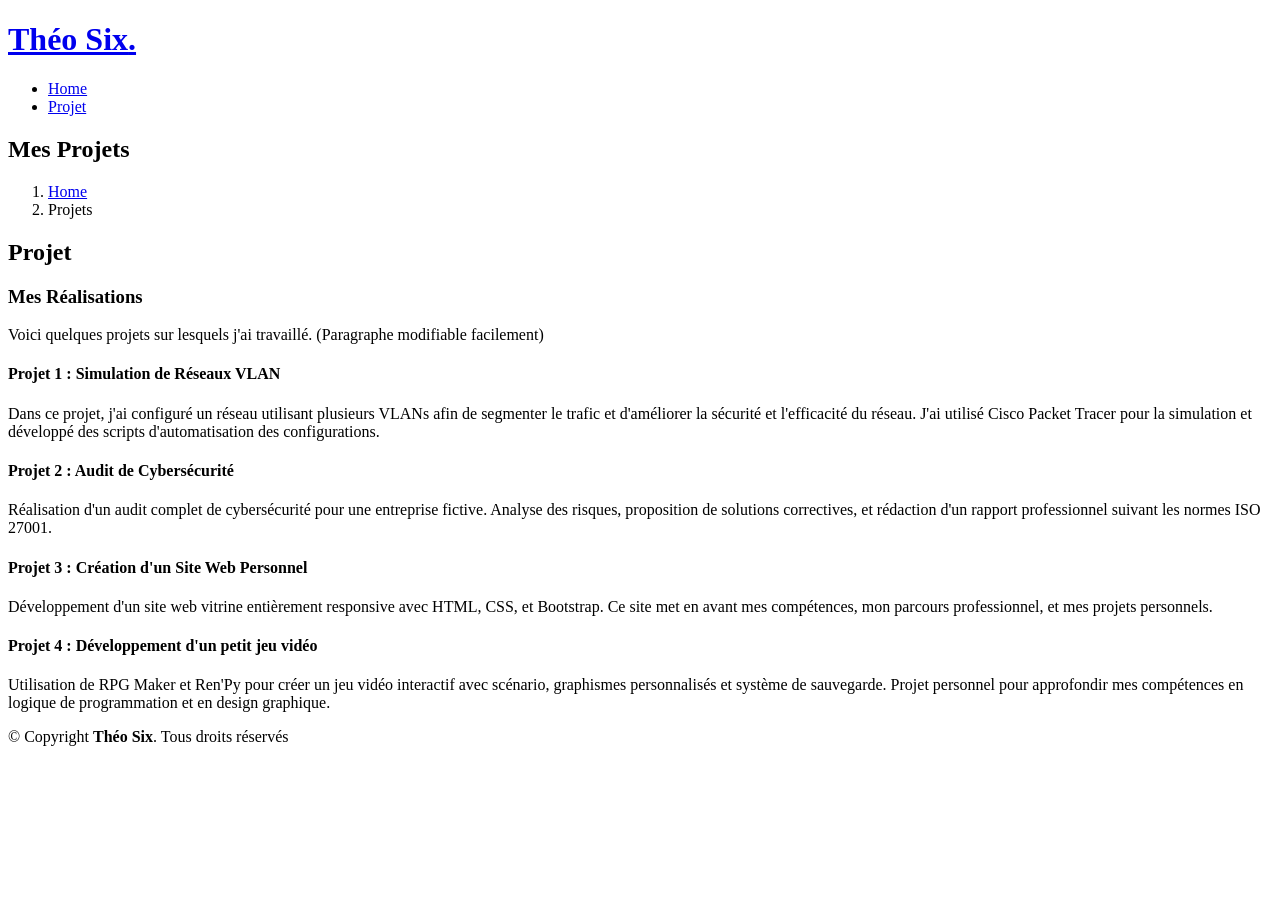
==== Projets.html @ 19d5edf6 "Add files via upload" ====
<!DOCTYPE html>
<html lang="fr">

<head>
  <meta charset="utf-8">
  <meta content="width=device-width, initial-scale=1.0" name="viewport">

  <title>Mes Projets - Théo Six</title>
  <meta content="Liste de mes projets réalisés" name="description">
  <meta content="projets, Théo Six, portfolio" name="keywords">

  <!-- Favicons -->
  <link href="assets/img/favicon.png" rel="icon">
  <link href="assets/img/apple-touch-icon.png" rel="apple-touch-icon">

  <!-- Google Fonts -->
  <link href="https://fonts.googleapis.com/css?family=Open+Sans|Roboto|Poppins" rel="stylesheet">

  <!-- Vendor CSS Files -->
  <link href="assets/vendor/aos/aos.css" rel="stylesheet">
  <link href="assets/vendor/bootstrap/css/bootstrap.min.css" rel="stylesheet">
  <link href="assets/vendor/bootstrap-icons/bootstrap-icons.css" rel="stylesheet">
  <link href="assets/vendor/boxicons/css/boxicons.min.css" rel="stylesheet">
  <link href="assets/vendor/glightbox/css/glightbox.min.css" rel="stylesheet">
  <link href="assets/vendor/swiper/swiper-bundle.min.css" rel="stylesheet">

  <!-- Main CSS File -->
  <link href="assets/css/style.css" rel="stylesheet">
</head>

<body>

<!-- ======= Header ======= -->
<header id="header" class="d-flex align-items-center">
  <div class="container d-flex align-items-center justify-content-between">
    <h1 class="logo"><a href="index.html">Théo Six<span>.</span></a></h1>
    <nav id="navbar" class="navbar">
      <ul>
        <li><a href="index.html">Home</a></li>
        <li><a href="Projet.html" class="active">Projet</a></li>
      </ul>
      <i class="bi bi-list mobile-nav-toggle"></i>
    </nav>
  </div>
</header>

<main id="main">

  <!-- ======= Breadcrumbs ======= -->
  <section class="breadcrumbs">
    <div class="container">
      <div class="d-flex justify-content-between align-items-center">
        <h2>Mes Projets</h2>
        <ol>
          <li><a href="index.html">Home</a></li>
          <li>Projets</li>
        </ol>
      </div>
    </div>
  </section>

  <!-- ======= Project Section ======= -->
  <section id="projects" class="section-bg">
    <div class="container" data-aos="fade-up">
      
      <div class="section-title">
        <h2>Projet</h2>
        <h3>Mes <span>Réalisations</span></h3>
        <p>Voici quelques projets sur lesquels j'ai travaillé. (Paragraphe modifiable facilement)</p>
      </div>

      <div class="row">

        <div class="col-lg-12">
          <h4>Projet 1 : Simulation de Réseaux VLAN</h4>
          <p>
            Dans ce projet, j'ai configuré un réseau utilisant plusieurs VLANs afin de segmenter le trafic et d'améliorer la sécurité et l'efficacité du réseau. J'ai utilisé Cisco Packet Tracer pour la simulation et développé des scripts d'automatisation des configurations.
          </p>
        </div>

        <div class="col-lg-12 mt-4">
          <h4>Projet 2 : Audit de Cybersécurité</h4>
          <p>
            Réalisation d'un audit complet de cybersécurité pour une entreprise fictive. Analyse des risques, proposition de solutions correctives, et rédaction d'un rapport professionnel suivant les normes ISO 27001.
          </p>
        </div>

        <div class="col-lg-12 mt-4">
          <h4>Projet 3 : Création d'un Site Web Personnel</h4>
          <p>
            Développement d'un site web vitrine entièrement responsive avec HTML, CSS, et Bootstrap. Ce site met en avant mes compétences, mon parcours professionnel, et mes projets personnels.
          </p>
        </div>

        <div class="col-lg-12 mt-4">
          <h4>Projet 4 : Développement d'un petit jeu vidéo</h4>
          <p>
            Utilisation de RPG Maker et Ren'Py pour créer un jeu vidéo interactif avec scénario, graphismes personnalisés et système de sauvegarde. Projet personnel pour approfondir mes compétences en logique de programmation et en design graphique.
          </p>
        </div>

      </div>

    </div>
  </section>

</main>

<!-- ======= Footer ======= -->
<footer id="footer">
  <div class="container py-4">
    <div class="copyright">
      &copy; Copyright <strong><span>Théo Six</span></strong>. Tous droits réservés
    </div>
  </div>
</footer>

<a href="#" class="back-to-top d-flex align-items-center justify-content-center">
  <i class="bi bi-arrow-up-short"></i>
</a>

<!-- Vendor JS Files -->
<script src="assets/vendor/aos/aos.js"></script>
<script src="assets/vendor/bootstrap/js/bootstrap.bundle.min.js"></script>
<script src="assets/vendor/glightbox/js/glightbox.min.js"></script>
<script src="assets/vendor/isotope-layout/isotope.pkgd.min.js"></script>
<script src="assets/vendor/swiper/swiper-bundle.min.js"></script>
<script src="assets/vendor/waypoints/noframework.waypoints.js"></script>

<!-- Main JS File -->
<script src="assets/js/main.js"></script>

</body>

</html>
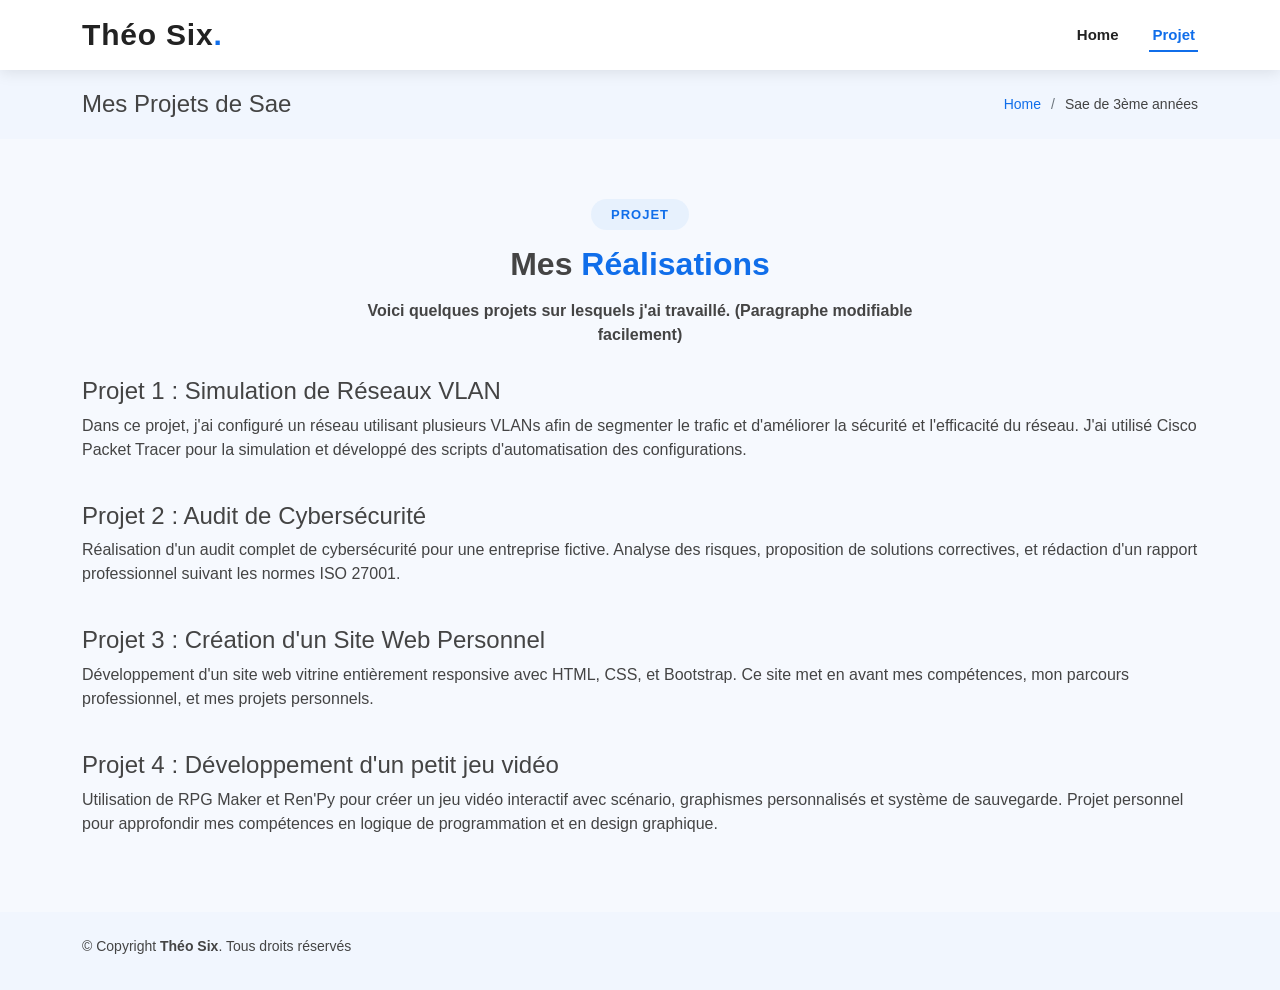
==== commit 81f2f6d9: "Update Projets.html" ====
--- a/Projets.html
+++ b/Projets.html
@@ -50,10 +50,10 @@
   <section class="breadcrumbs">
     <div class="container">
       <div class="d-flex justify-content-between align-items-center">
-        <h2>Mes Projets</h2>
+        <h2>Mes Projets de Sae</h2>
         <ol>
           <li><a href="index.html">Home</a></li>
-          <li>Projets</li>
+          <li>Sae de 3ème années</li>
         </ol>
       </div>
     </div>
--- a/assets/css/style.css
+++ b/assets/css/style.css
@@ -0,0 +1,1862 @@
+/**
+* Template Name: BizLand - v3.9.1
+* Template URL: https://bootstrapmade.com/bizland-bootstrap-business-template/
+* Author: BootstrapMade.com
+* License: https://bootstrapmade.com/license/
+*/
+
+/*--------------------------------------------------------------
+# General
+--------------------------------------------------------------*/
+body {
+  font-family: "Open Sans", sans-serif;
+  color: #444444;
+}
+
+a {
+  color: #106eea;
+  text-decoration: none;
+}
+
+a:hover {
+  color: #3b8af2;
+  text-decoration: none;
+}
+
+h1,
+h2,
+h3,
+h4,
+h5,
+h6 {
+  font-family: "Roboto", sans-serif;
+}
+
+/*--------------------------------------------------------------
+# Preloader
+--------------------------------------------------------------*/
+#preloader {
+  position: fixed;
+  top: 0;
+  left: 0;
+  right: 0;
+  bottom: 0;
+  z-index: 9999;
+  overflow: hidden;
+  background: #fff;
+}
+
+#preloader:before {
+  content: "";
+  position: fixed;
+  top: calc(50% - 30px);
+  left: calc(50% - 30px);
+  border: 6px solid #106eea;
+  border-top-color: #e2eefd;
+  border-radius: 50%;
+  width: 60px;
+  height: 60px;
+  -webkit-animation: animate-preloader 1s linear infinite;
+  animation: animate-preloader 1s linear infinite;
+}
+
+@-webkit-keyframes animate-preloader {
+  0% {
+    transform: rotate(0deg);
+  }
+
+  100% {
+    transform: rotate(360deg);
+  }
+}
+
+@keyframes animate-preloader {
+  0% {
+    transform: rotate(0deg);
+  }
+
+  100% {
+    transform: rotate(360deg);
+  }
+}
+
+/*--------------------------------------------------------------
+# Back to top button
+--------------------------------------------------------------*/
+.back-to-top {
+  position: fixed;
+  visibility: hidden;
+  opacity: 0;
+  right: 15px;
+  bottom: 15px;
+  z-index: 996;
+  background: #106eea;
+  width: 40px;
+  height: 40px;
+  border-radius: 4px;
+  transition: all 0.4s;
+}
+
+.back-to-top i {
+  font-size: 28px;
+  color: #fff;
+  line-height: 0;
+}
+
+.back-to-top:hover {
+  background: #3284f1;
+  color: #fff;
+}
+
+.back-to-top.active {
+  visibility: visible;
+  opacity: 1;
+}
+
+/*--------------------------------------------------------------
+# Disable aos animation delay on mobile devices
+--------------------------------------------------------------*/
+@media screen and (max-width: 768px) {
+  [data-aos-delay] {
+    transition-delay: 0 !important;
+  }
+}
+
+/*--------------------------------------------------------------
+# Top Bar
+--------------------------------------------------------------*/
+#topbar {
+  background: #106eea;
+  height: 40px;
+  font-size: 14px;
+  transition: all 0.5s;
+  color: #fff;
+  padding: 0;
+}
+
+#topbar .contact-info i {
+  font-style: normal;
+  color: #fff;
+}
+
+#topbar .contact-info i a,
+#topbar .contact-info i span {
+  padding-left: 5px;
+  color: #fff;
+}
+
+#topbar .contact-info i a {
+  line-height: 0;
+  transition: 0.3s;
+  transition: 0.3s;
+}
+
+#topbar .contact-info i a:hover {
+  color: #fff;
+  text-decoration: underline;
+}
+
+#topbar .social-links a {
+  color: rgba(255, 255, 255, 0.7);
+  line-height: 0;
+  transition: 0.3s;
+  margin-left: 20px;
+}
+
+#topbar .social-links a:hover {
+  color: white;
+}
+
+/*--------------------------------------------------------------
+# Header
+--------------------------------------------------------------*/
+#header {
+  background: #fff;
+  transition: all 0.5s;
+  z-index: 997;
+  height: 86px;
+  box-shadow: 0px 2px 15px rgba(0, 0, 0, 0.1);
+}
+
+#header.fixed-top {
+  height: 70px;
+}
+
+#header .logo {
+  font-size: 30px;
+  margin: 0;
+  padding: 0;
+  line-height: 1;
+  font-weight: 600;
+  letter-spacing: 0.8px;
+  font-family: "Poppins", sans-serif;
+}
+
+#header .logo a {
+  color: #222222;
+}
+
+#header .logo a span {
+  color: #106eea;
+}
+
+#header .logo img {
+  max-height: 40px;
+}
+
+.scrolled-offset {
+  margin-top: 70px;
+}
+
+/*--------------------------------------------------------------
+# Navigation Menu
+--------------------------------------------------------------*/
+/**
+* Desktop Navigation 
+*/
+.navbar {
+  padding: 0;
+}
+
+.navbar ul {
+  margin: 0;
+  padding: 0;
+  display: flex;
+  list-style: none;
+  align-items: center;
+}
+
+.navbar li {
+  position: relative;
+}
+
+.navbar>ul>li {
+  white-space: nowrap;
+  padding: 10px 0 10px 28px;
+}
+
+.navbar a,
+.navbar a:focus {
+  display: flex;
+  align-items: center;
+  justify-content: space-between;
+  padding: 0 3px;
+  font-size: 15px;
+  font-weight: 600;
+  color: #222222;
+  white-space: nowrap;
+  transition: 0.3s;
+  position: relative;
+}
+
+.navbar a i,
+.navbar a:focus i {
+  font-size: 12px;
+  line-height: 0;
+  margin-left: 5px;
+}
+
+.navbar>ul>li>a:before {
+  content: "";
+  position: absolute;
+  width: 100%;
+  height: 2px;
+  bottom: -6px;
+  left: 0;
+  background-color: #106eea;
+  visibility: hidden;
+  width: 0px;
+  transition: all 0.3s ease-in-out 0s;
+}
+
+.navbar a:hover:before,
+.navbar li:hover>a:before,
+.navbar .active:before {
+  visibility: visible;
+  width: 100%;
+}
+
+.navbar a:hover,
+.navbar .active,
+.navbar .active:focus,
+.navbar li:hover>a {
+  color: #106eea;
+}
+
+.navbar .dropdown ul {
+  display: block;
+  position: absolute;
+  left: 28px;
+  top: calc(100% + 30px);
+  margin: 0;
+  padding: 10px 0;
+  z-index: 99;
+  opacity: 0;
+  visibility: hidden;
+  background: #fff;
+  box-shadow: 0px 0px 30px rgba(127, 137, 161, 0.25);
+  transition: 0.3s;
+}
+
+.navbar .dropdown ul li {
+  min-width: 200px;
+}
+
+.navbar .dropdown ul a {
+  padding: 10px 20px;
+  font-weight: 400;
+}
+
+.navbar .dropdown ul a i {
+  font-size: 12px;
+}
+
+.navbar .dropdown ul a:hover,
+.navbar .dropdown ul .active:hover,
+.navbar .dropdown ul li:hover>a {
+  color: #106eea;
+}
+
+.navbar .dropdown:hover>ul {
+  opacity: 1;
+  top: 100%;
+  visibility: visible;
+}
+
+.navbar .dropdown .dropdown ul {
+  top: 0;
+  left: calc(100% - 30px);
+  visibility: hidden;
+}
+
+.navbar .dropdown .dropdown:hover>ul {
+  opacity: 1;
+  top: 0;
+  left: 100%;
+  visibility: visible;
+}
+
+@media (max-width: 1366px) {
+  .navbar .dropdown .dropdown ul {
+    left: -90%;
+  }
+
+  .navbar .dropdown .dropdown:hover>ul {
+    left: -100%;
+  }
+}
+
+/**
+* Mobile Navigation 
+*/
+.mobile-nav-toggle {
+  color: #222222;
+  font-size: 28px;
+  cursor: pointer;
+  display: none;
+  line-height: 0;
+  transition: 0.5s;
+}
+
+.mobile-nav-toggle.bi-x {
+  color: #fff;
+}
+
+@media (max-width: 991px) {
+  .mobile-nav-toggle {
+    display: block;
+  }
+
+  .navbar ul {
+    display: none;
+  }
+}
+
+.navbar-mobile {
+  position: fixed;
+  overflow: hidden;
+  top: 0;
+  right: 0;
+  left: 0;
+  bottom: 0;
+  background: rgba(9, 9, 9, 0.9);
+  transition: 0.3s;
+  z-index: 999;
+}
+
+.navbar-mobile .mobile-nav-toggle {
+  position: absolute;
+  top: 15px;
+  right: 15px;
+}
+
+.navbar-mobile ul {
+  display: block;
+  position: absolute;
+  top: 55px;
+  right: 15px;
+  bottom: 15px;
+  left: 15px;
+  padding: 10px 0;
+  background-color: #fff;
+  overflow-y: auto;
+  transition: 0.3s;
+}
+
+.navbar-mobile a,
+.navbar-mobile a:focus {
+  padding: 10px 20px;
+  font-size: 15px;
+  color: #222222;
+}
+
+.navbar-mobile>ul>li {
+  padding: 0;
+}
+
+.navbar-mobile a:hover:before,
+.navbar-mobile li:hover>a:before,
+.navbar-mobile .active:before {
+  visibility: hidden;
+}
+
+.navbar-mobile a:hover,
+.navbar-mobile .active,
+.navbar-mobile li:hover>a {
+  color: #106eea;
+}
+
+.navbar-mobile .getstarted,
+.navbar-mobile .getstarted:focus {
+  margin: 15px;
+}
+
+.navbar-mobile .dropdown ul {
+  position: static;
+  display: none;
+  margin: 10px 20px;
+  padding: 10px 0;
+  z-index: 99;
+  opacity: 1;
+  visibility: visible;
+  background: #fff;
+  box-shadow: 0px 0px 30px rgba(127, 137, 161, 0.25);
+}
+
+.navbar-mobile .dropdown ul li {
+  min-width: 200px;
+}
+
+.navbar-mobile .dropdown ul a {
+  padding: 10px 20px;
+}
+
+.navbar-mobile .dropdown ul a i {
+  font-size: 12px;
+}
+
+.navbar-mobile .dropdown ul a:hover,
+.navbar-mobile .dropdown ul .active:hover,
+.navbar-mobile .dropdown ul li:hover>a {
+  color: #106eea;
+}
+
+.navbar-mobile .dropdown>.dropdown-active {
+  display: block;
+}
+
+/*--------------------------------------------------------------
+# Hero Section
+--------------------------------------------------------------*/
+#hero {
+  width: 100%;
+  height: 75vh;
+  background: url("../img/hero-bg.jpg") top left;
+  background-size: cover;
+  position: relative;
+}
+
+#hero:before {
+  content: "";
+  background: rgba(255, 255, 255, 0.6);
+  position: absolute;
+  bottom: 0;
+  top: 0;
+  left: 0;
+  right: 0;
+}
+
+#hero .container {
+  position: relative;
+}
+
+#hero h1 {
+  margin: 0;
+  font-size: 48px;
+  font-weight: 700;
+  line-height: 56px;
+  color: #222222;
+  font-family: "Poppins", sans-serif;
+}
+
+#hero h1 span {
+  color: #106eea;
+}
+
+#hero h2 {
+  color: #555555;
+  margin: 5px 0 30px 0;
+  font-size: 24px;
+  font-weight: 400;
+}
+
+#hero .btn-get-started {
+  font-family: "Roboto", sans-serif;
+  text-transform: uppercase;
+  font-weight: 500;
+  font-size: 14px;
+  letter-spacing: 1px;
+  display: inline-block;
+  padding: 10px 28px;
+  border-radius: 4px;
+  transition: 0.5s;
+  color: #fff;
+  background: #106eea;
+}
+
+#hero .btn-get-started:hover {
+  background: #247cf0;
+}
+
+#hero .btn-watch-video {
+  font-size: 16px;
+  transition: 0.5s;
+  margin-left: 25px;
+  color: #222222;
+  font-weight: 600;
+  display: flex;
+  align-items: center;
+}
+
+#hero .btn-watch-video i {
+  color: #106eea;
+  font-size: 32px;
+  transition: 0.3s;
+  line-height: 0;
+  margin-right: 8px;
+}
+
+#hero .btn-watch-video:hover {
+  color: #106eea;
+}
+
+#hero .btn-watch-video:hover i {
+  color: #3b8af2;
+}
+
+@media (min-width: 1024px) {
+  #hero {
+    background-attachment: fixed;
+  }
+}
+
+@media (max-width: 768px) {
+  #hero {
+    height: 100vh;
+  }
+
+  #hero h1 {
+    font-size: 28px;
+    line-height: 36px;
+  }
+
+  #hero h2 {
+    font-size: 18px;
+    line-height: 24px;
+    margin-bottom: 30px;
+  }
+
+  #hero .btn-get-started,
+  #hero .btn-watch-video {
+    font-size: 13px;
+  }
+}
+
+@media (max-height: 500px) {
+  #hero {
+    height: 120vh;
+  }
+}
+
+/*--------------------------------------------------------------
+# Sections General
+--------------------------------------------------------------*/
+section {
+  padding: 60px 0;
+  overflow: hidden;
+}
+
+.section-bg {
+  background-color: #f6f9fe;
+}
+
+.section-title {
+  text-align: center;
+  padding-bottom: 30px;
+}
+
+.section-title h2 {
+  font-size: 13px;
+  letter-spacing: 1px;
+  font-weight: 700;
+  padding: 8px 20px;
+  margin: 0;
+  background: #e7f1fd;
+  color: #106eea;
+  display: inline-block;
+  text-transform: uppercase;
+  border-radius: 50px;
+}
+
+.section-title h3 {
+  margin: 15px 0 0 0;
+  font-size: 32px;
+  font-weight: 700;
+}
+
+.section-title h3 span {
+  color: #106eea;
+}
+
+.section-title p {
+  margin: 15px auto 0 auto;
+  font-weight: 600;
+}
+
+@media (min-width: 1024px) {
+  .section-title p {
+    width: 50%;
+  }
+}
+
+/*--------------------------------------------------------------
+# Breadcrumbs
+--------------------------------------------------------------*/
+.breadcrumbs {
+  padding: 20px 0;
+  background-color: #f1f6fe;
+  min-height: 40px;
+}
+
+.breadcrumbs h2 {
+  font-size: 24px;
+  font-weight: 300;
+  margin: 0;
+}
+
+@media (max-width: 992px) {
+  .breadcrumbs h2 {
+    margin: 0 0 10px 0;
+  }
+}
+
+.breadcrumbs ol {
+  display: flex;
+  flex-wrap: wrap;
+  list-style: none;
+  padding: 0;
+  margin: 0;
+  font-size: 14px;
+}
+
+.breadcrumbs ol li+li {
+  padding-left: 10px;
+}
+
+.breadcrumbs ol li+li::before {
+  display: inline-block;
+  padding-right: 10px;
+  color: #6c757d;
+  content: "/";
+}
+
+@media (max-width: 768px) {
+  .breadcrumbs .d-flex {
+    display: block !important;
+  }
+
+  .breadcrumbs ol {
+    display: block;
+  }
+
+  .breadcrumbs ol li {
+    display: inline-block;
+  }
+}
+
+/*--------------------------------------------------------------
+# Featured Services
+--------------------------------------------------------------*/
+.featured-services .icon-box {
+  padding: 30px;
+  position: relative;
+  overflow: hidden;
+  background: #fff;
+  box-shadow: 0 0 29px 0 rgba(68, 88, 144, 0.12);
+  transition: all 0.3s ease-in-out;
+  border-radius: 8px;
+  z-index: 1;
+}
+
+.featured-services .icon-box::before {
+  content: "";
+  position: absolute;
+  background: #cbe0fb;
+  right: 0;
+  left: 0;
+  bottom: 0;
+  top: 100%;
+  transition: all 0.3s;
+  z-index: -1;
+}
+
+.featured-services .icon-box:hover::before {
+  background: #106eea;
+  top: 0;
+  border-radius: 0px;
+}
+
+.featured-services .icon {
+  margin-bottom: 15px;
+}
+
+.featured-services .icon i {
+  font-size: 48px;
+  line-height: 1;
+  color: #106eea;
+  transition: all 0.3s ease-in-out;
+}
+
+.featured-services .title {
+  font-weight: 700;
+  margin-bottom: 15px;
+  font-size: 18px;
+}
+
+.featured-services .title a {
+  color: #111;
+}
+
+.featured-services .description {
+  font-size: 15px;
+  line-height: 28px;
+  margin-bottom: 0;
+}
+
+.featured-services .icon-box:hover .title a,
+.featured-services .icon-box:hover .description {
+  color: #fff;
+}
+
+.featured-services .icon-box:hover .icon i {
+  color: #fff;
+}
+
+/*--------------------------------------------------------------
+# About
+--------------------------------------------------------------*/
+.about .content h3 {
+  font-weight: 600;
+  font-size: 26px;
+}
+
+.about .content ul {
+  list-style: none;
+  padding: 0;
+}
+
+.about .content ul li {
+  display: flex;
+  align-items: flex-start;
+  margin-bottom: 35px;
+}
+
+.about .content ul li:first-child {
+  margin-top: 35px;
+}
+
+.about .content ul i {
+  background: #fff;
+  box-shadow: 0px 6px 15px rgba(16, 110, 234, 0.12);
+  font-size: 24px;
+  padding: 20px;
+  margin-right: 15px;
+  color: #106eea;
+  border-radius: 50px;
+}
+
+.about .content ul h5 {
+  font-size: 18px;
+  color: #555555;
+}
+
+.about .content ul p {
+  font-size: 15px;
+}
+
+.about .content p:last-child {
+  margin-bottom: 0;
+}
+
+/*--------------------------------------------------------------
+# Skills
+--------------------------------------------------------------*/
+.skills .progress {
+  height: 60px;
+  display: block;
+  background: none;
+  border-radius: 0;
+}
+
+.skills .progress .skill {
+  padding: 0;
+  margin: 0 0 6px 0;
+  text-transform: uppercase;
+  display: block;
+  font-weight: 600;
+  font-family: "Poppins", sans-serif;
+  color: #222222;
+}
+
+.skills .progress .skill .val {
+  float: right;
+  font-style: normal;
+}
+
+.skills .progress-bar-wrap {
+  background: #e2eefd;
+  height: 10px;
+}
+
+.skills .progress-bar {
+  width: 1px;
+  height: 10px;
+  transition: 0.9s;
+  background-color: #106eea;
+}
+
+/*--------------------------------------------------------------
+# Counts
+--------------------------------------------------------------*/
+.counts {
+  padding: 70px 0 60px;
+}
+
+.counts .count-box {
+  padding: 30px 30px 25px 30px;
+  width: 100%;
+  position: relative;
+  text-align: center;
+  background: #f1f6fe;
+}
+
+.counts .count-box i {
+  position: absolute;
+  top: -28px;
+  left: 50%;
+  transform: translateX(-50%);
+  font-size: 24px;
+  background: #106eea;
+  color: #fff;
+  width: 56px;
+  height: 56px;
+  line-height: 0;
+  border-radius: 50px;
+  border: 5px solid #fff;
+  display: inline-flex;
+  align-items: center;
+  justify-content: center;
+}
+
+.counts .count-box span {
+  font-size: 36px;
+  display: block;
+  font-weight: 600;
+  color: #062b5b;
+}
+
+.counts .count-box p {
+  padding: 0;
+  margin: 0;
+  font-family: "Roboto", sans-serif;
+  font-size: 14px;
+}
+
+/*--------------------------------------------------------------
+# Clients
+--------------------------------------------------------------*/
+.clients {
+  padding: 15px 0;
+  text-align: center;
+}
+
+.clients img {
+  max-width: 45%;
+  transition: all 0.4s ease-in-out;
+  display: inline-block;
+  padding: 15px 0;
+}
+
+.clients img:hover {
+  transform: scale(1.15);
+}
+
+@media (max-width: 768px) {
+  .clients img {
+    max-width: 40%;
+  }
+}
+
+/*--------------------------------------------------------------
+# Services
+--------------------------------------------------------------*/
+.services .icon-box {
+  text-align: center;
+  border: 1px solid #e2eefd;
+  padding: 80px 20px;
+  transition: all ease-in-out 0.3s;
+  background: #fff;
+}
+
+.services .icon-box .icon {
+  margin: 0 auto;
+  width: 64px;
+  height: 64px;
+  background: #f1f6fe;
+  border-radius: 4px;
+  border: 1px solid #deebfd;
+  display: flex;
+  align-items: center;
+  justify-content: center;
+  margin-bottom: 20px;
+  transition: ease-in-out 0.3s;
+}
+
+.services .icon-box .icon i {
+  color: #3b8af2;
+  font-size: 28px;
+  transition: ease-in-out 0.3s;
+}
+
+.services .icon-box h4 {
+  font-weight: 700;
+  margin-bottom: 15px;
+  font-size: 24px;
+}
+
+.services .icon-box h4 a {
+  color: #222222;
+  transition: ease-in-out 0.3s;
+}
+
+.services .icon-box p {
+  line-height: 24px;
+  font-size: 14px;
+  margin-bottom: 0;
+}
+
+.services .icon-box:hover {
+  border-color: #fff;
+  box-shadow: 0px 0 25px 0 rgba(16, 110, 234, 0.1);
+}
+
+.services .icon-box:hover h4 a,
+.services .icon-box:hover .icon i {
+  color: #106eea;
+}
+
+.services .icon-box:hover .icon {
+  border-color: #106eea;
+}
+
+/*--------------------------------------------------------------
+# Testimonials
+--------------------------------------------------------------*/
+.testimonials {
+  padding: 80px 0;
+  background: url("../img/testimonials-bg.jpg") no-repeat;
+  background-position: center center;
+  background-size: cover;
+  position: relative;
+}
+
+.testimonials::before {
+  content: "";
+  position: absolute;
+  left: 0;
+  right: 0;
+  top: 0;
+  bottom: 0;
+  background: rgba(0, 0, 0, 0.7);
+}
+
+.testimonials .section-header {
+  margin-bottom: 40px;
+}
+
+.testimonials .testimonials-carousel,
+.testimonials .testimonials-slider {
+  overflow: hidden;
+}
+
+.testimonials .testimonial-item {
+  text-align: center;
+  color: #fff;
+}
+
+.testimonials .testimonial-item .testimonial-img {
+  width: 100px;
+  border-radius: 50%;
+  border: 6px solid rgba(255, 255, 255, 0.15);
+  margin: 0 auto;
+}
+
+.testimonials .testimonial-item h3 {
+  font-size: 20px;
+  font-weight: bold;
+  margin: 10px 0 5px 0;
+  color: #fff;
+}
+
+.testimonials .testimonial-item h4 {
+  font-size: 14px;
+  color: #ddd;
+  margin: 0 0 15px 0;
+}
+
+.testimonials .testimonial-item .quote-icon-left,
+.testimonials .testimonial-item .quote-icon-right {
+  color: rgba(255, 255, 255, 0.4);
+  font-size: 26px;
+}
+
+.testimonials .testimonial-item .quote-icon-left {
+  display: inline-block;
+  left: -5px;
+  position: relative;
+}
+
+.testimonials .testimonial-item .quote-icon-right {
+  display: inline-block;
+  right: -5px;
+  position: relative;
+  top: 10px;
+}
+
+.testimonials .testimonial-item p {
+  font-style: italic;
+  margin: 0 auto 15px auto;
+  color: #eee;
+}
+
+.testimonials .swiper-pagination {
+  margin-top: 20px;
+  position: relative;
+}
+
+.testimonials .swiper-pagination .swiper-pagination-bullet {
+  width: 12px;
+  height: 12px;
+  background-color: rgba(255, 255, 255, 0.5);
+  opacity: 1;
+}
+
+.testimonials .swiper-pagination .swiper-pagination-bullet-active {
+  background-color: #106eea;
+}
+
+@media (min-width: 992px) {
+  .testimonials .testimonial-item p {
+    width: 80%;
+  }
+}
+
+/*--------------------------------------------------------------
+# Portfolio
+--------------------------------------------------------------*/
+.portfolio #portfolio-flters {
+  padding: 0;
+  margin: 0 auto 15px auto;
+  list-style: none;
+  text-align: center;
+  border-radius: 50px;
+  padding: 2px 15px;
+}
+
+.portfolio #portfolio-flters li {
+  cursor: pointer;
+  display: inline-block;
+  padding: 10px 15px 8px 15px;
+  font-size: 16px;
+  font-weight: 600;
+  line-height: 1;
+  text-transform: uppercase;
+  color: #444444;
+  margin-bottom: 5px;
+  transition: all 0.3s ease-in-out;
+}
+
+.portfolio #portfolio-flters li:hover,
+.portfolio #portfolio-flters li.filter-active {
+  color: #106eea;
+}
+
+.portfolio #portfolio-flters li:last-child {
+  margin-right: 0;
+}
+
+.portfolio .portfolio-item {
+  margin-bottom: 30px;
+}
+
+.portfolio .portfolio-item .portfolio-info {
+  opacity: 0;
+  position: absolute;
+  left: 30px;
+  right: 30px;
+  bottom: 0;
+  z-index: 3;
+  transition: all ease-in-out 0.3s;
+  background: rgba(255, 255, 255, 0.9);
+  padding: 15px;
+}
+
+.portfolio .portfolio-item .portfolio-info h4 {
+  font-size: 18px;
+  color: #fff;
+  font-weight: 600;
+  color: #222222;
+}
+
+.portfolio .portfolio-item .portfolio-info p {
+  color: #555555;
+  font-size: 14px;
+  margin-bottom: 0;
+}
+
+.portfolio .portfolio-item .portfolio-info .preview-link,
+.portfolio .portfolio-item .portfolio-info .details-link {
+  position: absolute;
+  right: 40px;
+  font-size: 24px;
+  top: calc(50% - 18px);
+  color: #3c3c3c;
+}
+
+.portfolio .portfolio-item .portfolio-info .preview-link:hover,
+.portfolio .portfolio-item .portfolio-info .details-link:hover {
+  color: #106eea;
+}
+
+.portfolio .portfolio-item .portfolio-info .details-link {
+  right: 10px;
+}
+
+.portfolio .portfolio-item .portfolio-links {
+  opacity: 0;
+  left: 0;
+  right: 0;
+  text-align: center;
+  z-index: 3;
+  position: absolute;
+  transition: all ease-in-out 0.3s;
+}
+
+.portfolio .portfolio-item .portfolio-links a {
+  color: #fff;
+  margin: 0 2px;
+  font-size: 28px;
+  display: inline-block;
+  transition: 0.3s;
+}
+
+.portfolio .portfolio-item .portfolio-links a:hover {
+  color: #6ba7f5;
+}
+
+.portfolio .portfolio-item:hover .portfolio-info {
+  opacity: 1;
+  bottom: 20px;
+}
+
+/*--------------------------------------------------------------
+# Portfolio Details
+--------------------------------------------------------------*/
+.portfolio-details {
+  padding-top: 40px;
+}
+
+.portfolio-details .portfolio-details-slider img {
+  width: 100%;
+}
+
+.portfolio-details .portfolio-details-slider .swiper-pagination {
+  margin-top: 20px;
+  position: relative;
+}
+
+.portfolio-details .portfolio-details-slider .swiper-pagination .swiper-pagination-bullet {
+  width: 12px;
+  height: 12px;
+  background-color: #fff;
+  opacity: 1;
+  border: 1px solid #106eea;
+}
+
+.portfolio-details .portfolio-details-slider .swiper-pagination .swiper-pagination-bullet-active {
+  background-color: #106eea;
+}
+
+.portfolio-details .portfolio-info {
+  padding: 30px;
+  box-shadow: 0px 0 30px rgba(34, 34, 34, 0.08);
+}
+
+.portfolio-details .portfolio-info h3 {
+  font-size: 22px;
+  font-weight: 700;
+  margin-bottom: 20px;
+  padding-bottom: 20px;
+  border-bottom: 1px solid #eee;
+}
+
+.portfolio-details .portfolio-info ul {
+  list-style: none;
+  padding: 0;
+  font-size: 15px;
+}
+
+.portfolio-details .portfolio-info ul li+li {
+  margin-top: 10px;
+}
+
+.portfolio-details .portfolio-description {
+  padding-top: 30px;
+}
+
+.portfolio-details .portfolio-description h2 {
+  font-size: 26px;
+  font-weight: 700;
+  margin-bottom: 20px;
+}
+
+.portfolio-details .portfolio-description p {
+  padding: 0;
+}
+
+/*--------------------------------------------------------------
+# Team
+--------------------------------------------------------------*/
+.team {
+  padding: 60px 0;
+}
+
+.team .member {
+  margin-bottom: 20px;
+  overflow: hidden;
+  border-radius: 4px;
+  background: #fff;
+  box-shadow: 0px 2px 15px rgba(16, 110, 234, 0.15);
+}
+
+.team .member .member-img {
+  position: relative;
+  overflow: hidden;
+}
+
+.team .member .social {
+  position: absolute;
+  left: 0;
+  bottom: 30px;
+  right: 0;
+  opacity: 0;
+  transition: ease-in-out 0.3s;
+  text-align: center;
+}
+
+.team .member .social a {
+  transition: color 0.3s;
+  color: #222222;
+  margin: 0 3px;
+  padding-top: 7px;
+  border-radius: 4px;
+  width: 36px;
+  height: 36px;
+  background: rgba(16, 110, 234, 0.8);
+  display: inline-block;
+  transition: ease-in-out 0.3s;
+  color: #fff;
+}
+
+.team .member .social a:hover {
+  background: #3b8af2;
+}
+
+.team .member .social i {
+  font-size: 18px;
+}
+
+.team .member .member-info {
+  padding: 25px 15px;
+}
+
+.team .member .member-info h4 {
+  font-weight: 700;
+  margin-bottom: 5px;
+  font-size: 18px;
+  color: #222222;
+}
+
+.team .member .member-info span {
+  display: block;
+  font-size: 13px;
+  font-weight: 400;
+  color: #aaaaaa;
+}
+
+.team .member .member-info p {
+  font-style: italic;
+  font-size: 14px;
+  line-height: 26px;
+  color: #777777;
+}
+
+.team .member:hover .social {
+  opacity: 1;
+  bottom: 15px;
+}
+
+/*--------------------------------------------------------------
+# Pricing
+--------------------------------------------------------------*/
+.pricing .box {
+  padding: 20px;
+  background: #fff;
+  text-align: center;
+  box-shadow: 0px 0px 4px rgba(0, 0, 0, 0.12);
+  border-radius: 5px;
+  position: relative;
+  overflow: hidden;
+}
+
+.pricing .box h3 {
+  font-weight: 400;
+  margin: -20px -20px 20px -20px;
+  padding: 20px 15px;
+  font-size: 16px;
+  font-weight: 600;
+  color: #777777;
+  background: #f8f8f8;
+}
+
+.pricing .box h4 {
+  font-size: 36px;
+  color: #106eea;
+  font-weight: 600;
+  font-family: "Poppins", sans-serif;
+  margin-bottom: 20px;
+}
+
+.pricing .box h4 sup {
+  font-size: 20px;
+  top: -15px;
+  left: -3px;
+}
+
+.pricing .box h4 span {
+  color: #bababa;
+  font-size: 16px;
+  font-weight: 300;
+}
+
+.pricing .box ul {
+  padding: 0;
+  list-style: none;
+  color: #444444;
+  text-align: center;
+  line-height: 20px;
+  font-size: 14px;
+}
+
+.pricing .box ul li {
+  padding-bottom: 16px;
+}
+
+.pricing .box ul i {
+  color: #106eea;
+  font-size: 18px;
+  padding-right: 4px;
+}
+
+.pricing .box ul .na {
+  color: #ccc;
+  text-decoration: line-through;
+}
+
+.pricing .btn-wrap {
+  margin: 20px -20px -20px -20px;
+  padding: 20px 15px;
+  background: #f8f8f8;
+  text-align: center;
+}
+
+.pricing .btn-buy {
+  background: #106eea;
+  display: inline-block;
+  padding: 8px 35px 10px 35px;
+  border-radius: 4px;
+  color: #fff;
+  transition: none;
+  font-size: 14px;
+  font-weight: 400;
+  font-family: "Roboto", sans-serif;
+  font-weight: 600;
+  transition: 0.3s;
+}
+
+.pricing .btn-buy:hover {
+  background: #3b8af2;
+}
+
+.pricing .featured h3 {
+  color: #fff;
+  background: #106eea;
+}
+
+.pricing .advanced {
+  width: 200px;
+  position: absolute;
+  top: 18px;
+  right: -68px;
+  transform: rotate(45deg);
+  z-index: 1;
+  font-size: 14px;
+  padding: 1px 0 3px 0;
+  background: #106eea;
+  color: #fff;
+}
+
+/*--------------------------------------------------------------
+# Frequently Asked Questions
+--------------------------------------------------------------*/
+.faq {
+  padding: 60px 0;
+}
+
+.faq .faq-list {
+  padding: 0;
+  list-style: none;
+}
+
+.faq .faq-list li {
+  border-bottom: 1px solid #d4e5fc;
+  margin-bottom: 20px;
+  padding-bottom: 20px;
+}
+
+.faq .faq-list .question {
+  display: block;
+  position: relative;
+  font-family: #106eea;
+  font-size: 18px;
+  line-height: 24px;
+  font-weight: 400;
+  padding-left: 25px;
+  cursor: pointer;
+  color: #0d58ba;
+  transition: 0.3s;
+}
+
+.faq .faq-list i {
+  font-size: 16px;
+  position: absolute;
+  left: 0;
+  top: -2px;
+}
+
+.faq .faq-list p {
+  margin-bottom: 0;
+  padding: 10px 0 0 25px;
+}
+
+.faq .faq-list .icon-show {
+  display: none;
+}
+
+.faq .faq-list .collapsed {
+  color: black;
+}
+
+.faq .faq-list .collapsed:hover {
+  color: #106eea;
+}
+
+.faq .faq-list .collapsed .icon-show {
+  display: inline-block;
+  transition: 0.6s;
+}
+
+.faq .faq-list .collapsed .icon-close {
+  display: none;
+  transition: 0.6s;
+}
+
+/*--------------------------------------------------------------
+# Contact
+--------------------------------------------------------------*/
+.contact .info-box {
+  color: #444444;
+  text-align: center;
+  box-shadow: 0 0 30px rgba(214, 215, 216, 0.3);
+  padding: 20px 0 30px 0;
+}
+
+.contact .info-box i {
+  font-size: 32px;
+  color: #106eea;
+  border-radius: 50%;
+  padding: 8px;
+  border: 2px dotted #b3d1fa;
+}
+
+.contact .info-box h3 {
+  font-size: 20px;
+  color: #777777;
+  font-weight: 700;
+  margin: 10px 0;
+}
+
+.contact .info-box p {
+  padding: 0;
+  line-height: 24px;
+  font-size: 14px;
+  margin-bottom: 0;
+}
+
+.contact .php-email-form {
+  box-shadow: 0 0 30px rgba(214, 215, 216, 0.4);
+  padding: 30px;
+}
+
+.contact .php-email-form .error-message {
+  display: none;
+  color: #fff;
+  background: #ed3c0d;
+  text-align: left;
+  padding: 15px;
+  font-weight: 600;
+}
+
+.contact .php-email-form .error-message br+br {
+  margin-top: 25px;
+}
+
+.contact .php-email-form .sent-message {
+  display: none;
+  color: #fff;
+  background: #18d26e;
+  text-align: center;
+  padding: 15px;
+  font-weight: 600;
+}
+
+.contact .php-email-form .loading {
+  display: none;
+  background: #fff;
+  text-align: center;
+  padding: 15px;
+}
+
+.contact .php-email-form .loading:before {
+  content: "";
+  display: inline-block;
+  border-radius: 50%;
+  width: 24px;
+  height: 24px;
+  margin: 0 10px -6px 0;
+  border: 3px solid #18d26e;
+  border-top-color: #eee;
+  -webkit-animation: animate-loading 1s linear infinite;
+  animation: animate-loading 1s linear infinite;
+}
+
+.contact .php-email-form .form-group {
+  margin-bottom: 20px;
+}
+
+.contact .php-email-form input,
+.contact .php-email-form textarea {
+  border-radius: 0;
+  box-shadow: none;
+  font-size: 14px;
+}
+
+.contact .php-email-form input:focus,
+.contact .php-email-form textarea:focus {
+  border-color: #106eea;
+}
+
+.contact .php-email-form input {
+  padding: 10px 15px;
+}
+
+.contact .php-email-form textarea {
+  padding: 12px 15px;
+}
+
+.contact .php-email-form button[type=submit] {
+  background: #106eea;
+  border: 0;
+  padding: 10px 30px;
+  color: #fff;
+  transition: 0.4s;
+  border-radius: 4px;
+}
+
+.contact .php-email-form button[type=submit]:hover {
+  background: #3b8af2;
+}
+
+@-webkit-keyframes animate-loading {
+  0% {
+    transform: rotate(0deg);
+  }
+
+  100% {
+    transform: rotate(360deg);
+  }
+}
+
+@keyframes animate-loading {
+  0% {
+    transform: rotate(0deg);
+  }
+
+  100% {
+    transform: rotate(360deg);
+  }
+}
+
+/*--------------------------------------------------------------
+# Footer
+--------------------------------------------------------------*/
+#footer {
+  background: #fff;
+  padding: 0 0 30px 0;
+  color: #444444;
+  font-size: 14px;
+  background: #f1f6fe;
+}
+
+#footer .footer-newsletter {
+  padding: 50px 0;
+  background: #f1f6fe;
+  text-align: center;
+  font-size: 15px;
+}
+
+#footer .footer-newsletter h4 {
+  font-size: 24px;
+  margin: 0 0 20px 0;
+  padding: 0;
+  line-height: 1;
+  font-weight: 600;
+}
+
+#footer .footer-newsletter form {
+  margin-top: 30px;
+  background: #fff;
+  padding: 6px 10px;
+  position: relative;
+  border-radius: 4px;
+  box-shadow: 0px 2px 15px rgba(0, 0, 0, 0.06);
+  text-align: left;
+}
+
+#footer .footer-newsletter form input[type=email] {
+  border: 0;
+  padding: 4px 8px;
+  width: calc(100% - 100px);
+}
+
+#footer .footer-newsletter form input[type=submit] {
+  position: absolute;
+  top: 0;
+  right: 0;
+  bottom: 0;
+  border: 0;
+  background: none;
+  font-size: 16px;
+  padding: 0 20px;
+  background: #106eea;
+  color: #fff;
+  transition: 0.3s;
+  border-radius: 0 4px 4px 0;
+  box-shadow: 0px 2px 15px rgba(0, 0, 0, 0.1);
+}
+
+#footer .footer-newsletter form input[type=submit]:hover {
+  background: #0d58ba;
+}
+
+#footer .footer-top {
+  padding: 60px 0 30px 0;
+  background: #fff;
+}
+
+#footer .footer-top .footer-contact {
+  margin-bottom: 30px;
+}
+
+#footer .footer-top .footer-contact h3 {
+  font-size: 24px;
+  margin: 0 0 15px 0;
+  padding: 2px 0 2px 0;
+  line-height: 1;
+  font-weight: 700;
+}
+
+#footer .footer-top .footer-contact h3 span {
+  color: #106eea;
+}
+
+#footer .footer-top .footer-contact p {
+  font-size: 14px;
+  line-height: 24px;
+  margin-bottom: 0;
+  font-family: "Roboto", sans-serif;
+  color: #777777;
+}
+
+#footer .footer-top h4 {
+  font-size: 16px;
+  font-weight: bold;
+  color: #444444;
+  position: relative;
+  padding-bottom: 12px;
+}
+
+#footer .footer-top .footer-links {
+  margin-bottom: 30px;
+}
+
+#footer .footer-top .footer-links ul {
+  list-style: none;
+  padding: 0;
+  margin: 0;
+}
+
+#footer .footer-top .footer-links ul i {
+  padding-right: 2px;
+  color: #106eea;
+  font-size: 18px;
+  line-height: 1;
+}
+
+#footer .footer-top .footer-links ul li {
+  padding: 10px 0;
+  display: flex;
+  align-items: center;
+}
+
+#footer .footer-top .footer-links ul li:first-child {
+  padding-top: 0;
+}
+
+#footer .footer-top .footer-links ul a {
+  color: #777777;
+  transition: 0.3s;
+  display: inline-block;
+  line-height: 1;
+}
+
+#footer .footer-top .footer-links ul a:hover {
+  text-decoration: none;
+  color: #106eea;
+}
+
+#footer .footer-top .social-links a {
+  font-size: 18px;
+  display: inline-block;
+  background: #106eea;
+  color: #fff;
+  line-height: 1;
+  padding: 8px 0;
+  margin-right: 4px;
+  border-radius: 4px;
+  text-align: center;
+  width: 36px;
+  height: 36px;
+  transition: 0.3s;
+}
+
+#footer .footer-top .social-links a:hover {
+  background: #3b8af2;
+  color: #fff;
+  text-decoration: none;
+}
+
+#footer .copyright {
+  text-align: center;
+  float: left;
+}
+
+#footer .credits {
+  float: right;
+  text-align: center;
+  font-size: 13px;
+  color: #444444;
+}
+
+@media (max-width: 768px) {
+
+  #footer .copyright,
+  #footer .credits {
+    float: none;
+    text-align: center;
+    padding: 2px 0;
+  }
+}table {
+  border-collapse: collapse;
+  border: 2px solid rgb(247, 247, 247);
+  letter-spacing: 1px;
+  font-size: 0.8rem;
+  margin: auto;
+
+
+}
+
+td, th {
+  border: 3px solid rgb(0, 0, 0);
+  padding: 10px 20px;
+}
+
+th {
+  background-color: rgb(73,85,255);
+}
+
+td {
+  text-align: center;
+}
+
+tr:nth-child(even) td {
+  background-color: rgb(250,250,250);
+}
+
+tr:nth-child(odd) td {
+  background-color: rgb(245,245,245);
+}
+
+caption {
+  padding: 10px;
+}
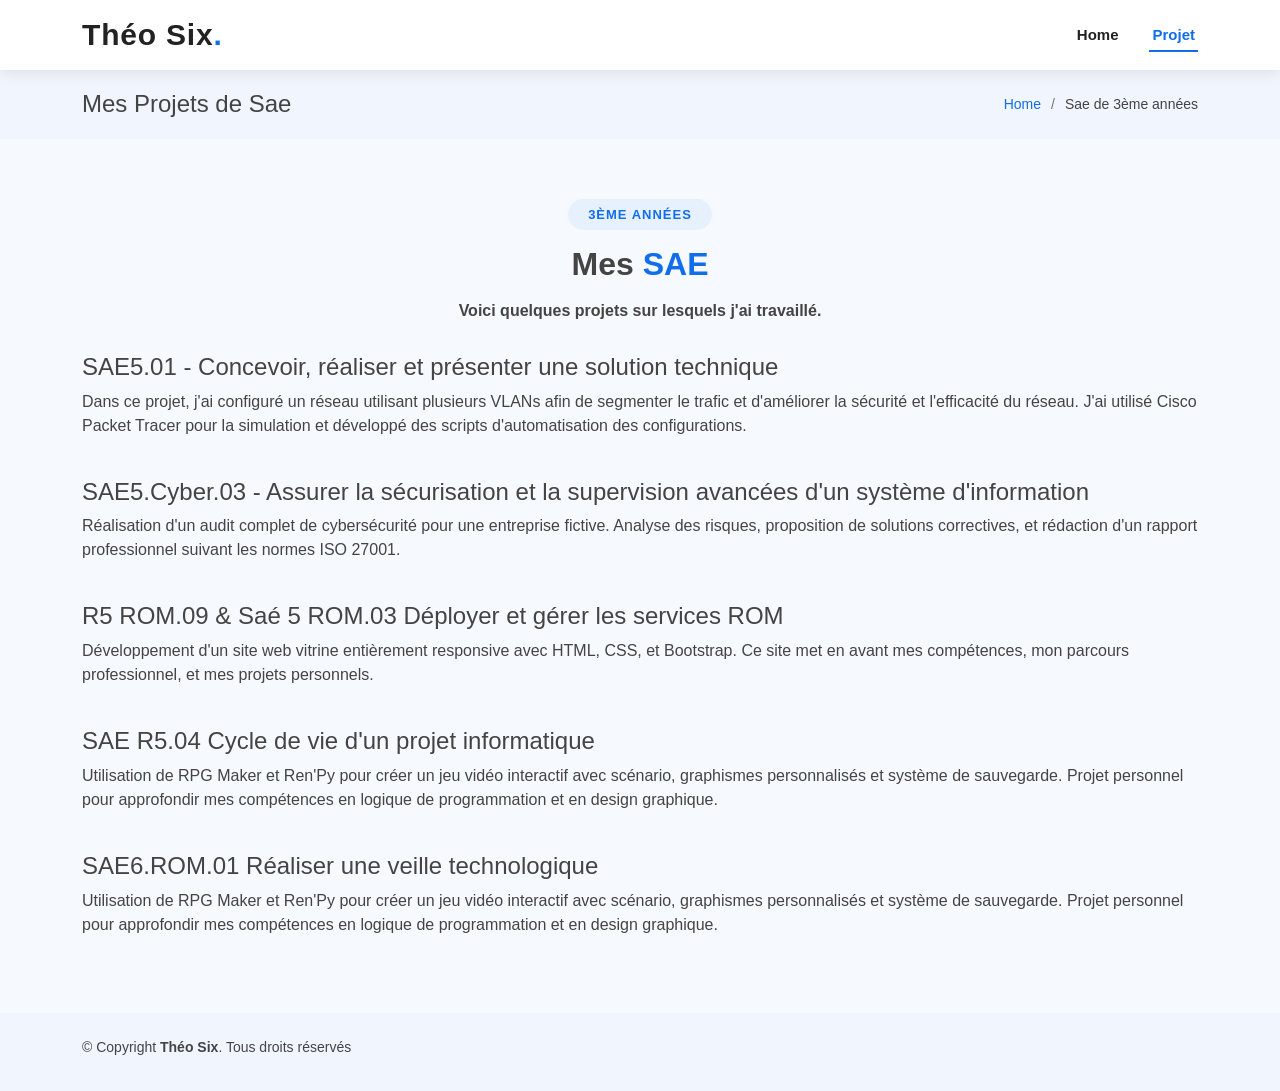
==== commit c185f472: "Update Projets.html" ====
--- a/Projets.html
+++ b/Projets.html
@@ -64,41 +64,46 @@
     <div class="container" data-aos="fade-up">
       
       <div class="section-title">
-        <h2>Projet</h2>
-        <h3>Mes <span>Réalisations</span></h3>
-        <p>Voici quelques projets sur lesquels j'ai travaillé. (Paragraphe modifiable facilement)</p>
+        <h2>3ème Années</h2>
+        <h3>Mes <span>SAE</span></h3>
+        <p>Voici quelques projets sur lesquels j'ai travaillé.</p>
       </div>
 
       <div class="row">
 
         <div class="col-lg-12">
-          <h4>Projet 1 : Simulation de Réseaux VLAN</h4>
+          <h4>SAE5.01 - Concevoir, réaliser et présenter une solution technique</h4>
           <p>
             Dans ce projet, j'ai configuré un réseau utilisant plusieurs VLANs afin de segmenter le trafic et d'améliorer la sécurité et l'efficacité du réseau. J'ai utilisé Cisco Packet Tracer pour la simulation et développé des scripts d'automatisation des configurations.
           </p>
         </div>
 
         <div class="col-lg-12 mt-4">
-          <h4>Projet 2 : Audit de Cybersécurité</h4>
+          <h4>SAE5.Cyber.03 - Assurer la sécurisation et la supervision avancées d'un système d'information</h4>
           <p>
             Réalisation d'un audit complet de cybersécurité pour une entreprise fictive. Analyse des risques, proposition de solutions correctives, et rédaction d'un rapport professionnel suivant les normes ISO 27001.
           </p>
         </div>
 
         <div class="col-lg-12 mt-4">
-          <h4>Projet 3 : Création d'un Site Web Personnel</h4>
+          <h4>R5 ROM.09 & Saé 5 ROM.03 Déployer et gérer les services ROM</h4>
           <p>
             Développement d'un site web vitrine entièrement responsive avec HTML, CSS, et Bootstrap. Ce site met en avant mes compétences, mon parcours professionnel, et mes projets personnels.
           </p>
         </div>
 
         <div class="col-lg-12 mt-4">
-          <h4>Projet 4 : Développement d'un petit jeu vidéo</h4>
+          <h4>SAE R5.04 Cycle de vie d'un projet informatique</h4>
           <p>
             Utilisation de RPG Maker et Ren'Py pour créer un jeu vidéo interactif avec scénario, graphismes personnalisés et système de sauvegarde. Projet personnel pour approfondir mes compétences en logique de programmation et en design graphique.
           </p>
         </div>
-
+        <div class="col-lg-12 mt-4">
+          <h4>SAE6.ROM.01 Réaliser une veille technologique</h4>
+          <p>
+            Utilisation de RPG Maker et Ren'Py pour créer un jeu vidéo interactif avec scénario, graphismes personnalisés et système de sauvegarde. Projet personnel pour approfondir mes compétences en logique de programmation et en design graphique.
+          </p>
+        </div>
       </div>
 
     </div>
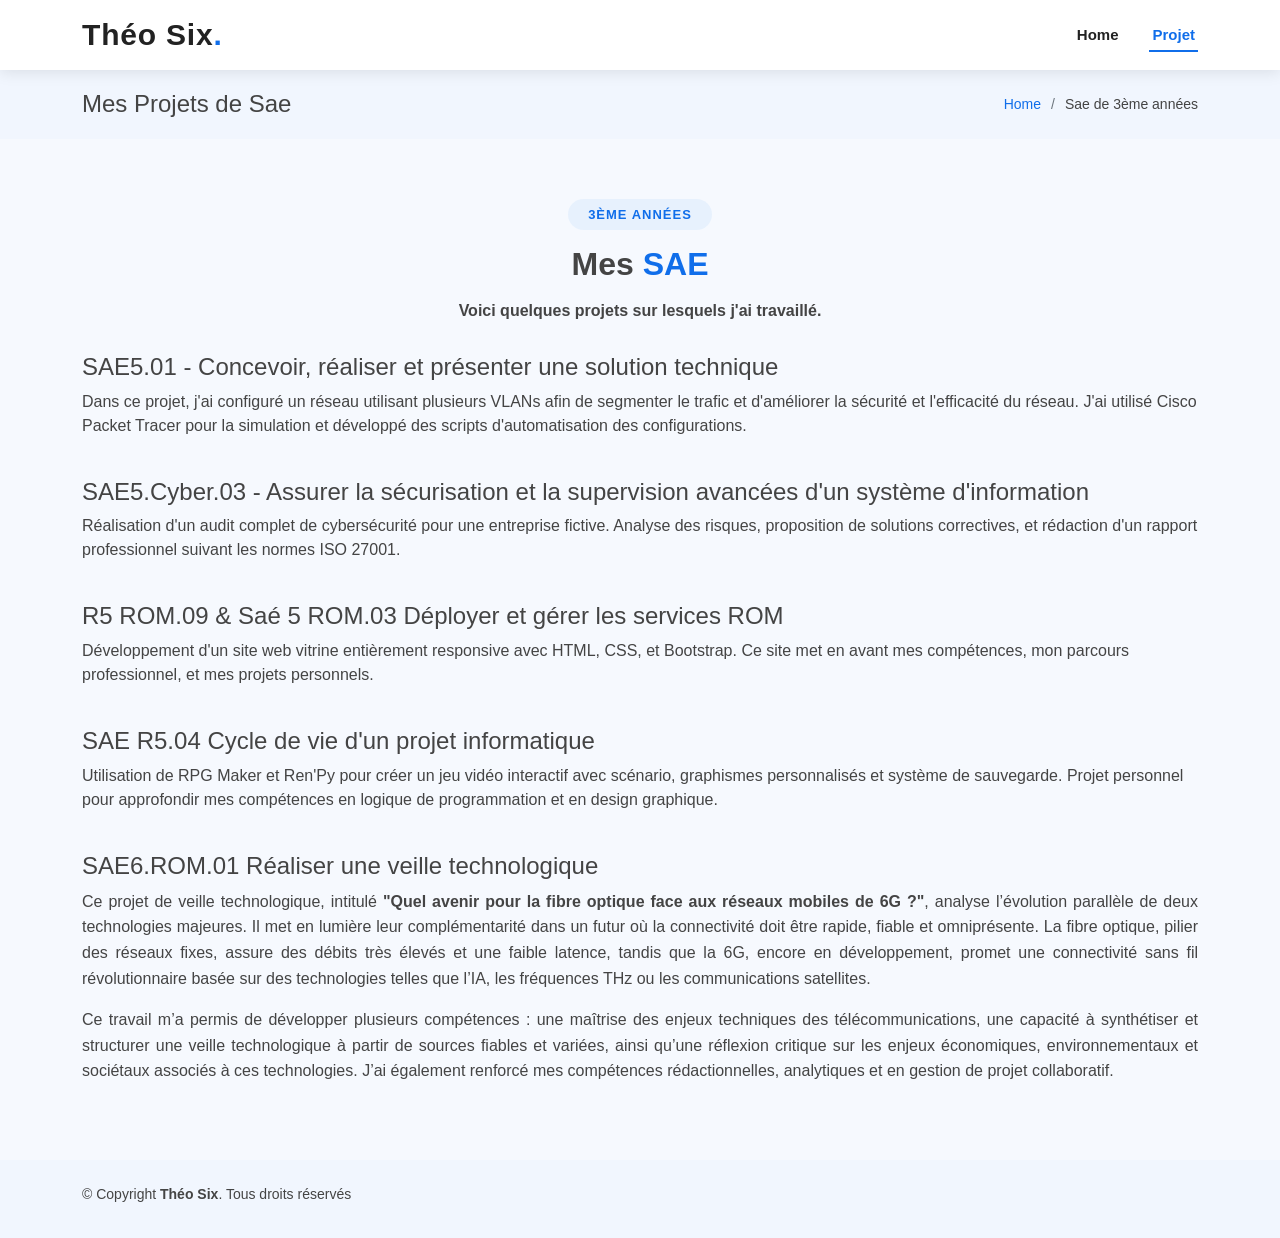
==== commit fdd63f1b: "Update Projets.html" ====
--- a/Projets.html
+++ b/Projets.html
@@ -100,9 +100,13 @@
         </div>
         <div class="col-lg-12 mt-4">
           <h4>SAE6.ROM.01 Réaliser une veille technologique</h4>
-          <p>
-            Utilisation de RPG Maker et Ren'Py pour créer un jeu vidéo interactif avec scénario, graphismes personnalisés et système de sauvegarde. Projet personnel pour approfondir mes compétences en logique de programmation et en design graphique.
-          </p>
+<p style="text-align: justify; font-size: 16px; line-height: 1.6;">
+  Ce projet de veille technologique, intitulé <strong>"Quel avenir pour la fibre optique face aux réseaux mobiles de 6G ?"</strong>, analyse l’évolution parallèle de deux technologies majeures. Il met en lumière leur complémentarité dans un futur où la connectivité doit être rapide, fiable et omniprésente. La fibre optique, pilier des réseaux fixes, assure des débits très élevés et une faible latence, tandis que la 6G, encore en développement, promet une connectivité sans fil révolutionnaire basée sur des technologies telles que l’IA, les fréquences THz ou les communications satellites.
+</p>
+<p style="text-align: justify; font-size: 16px; line-height: 1.6;">
+  Ce travail m’a permis de développer plusieurs compétences : une maîtrise des enjeux techniques des télécommunications, une capacité à synthétiser et structurer une veille technologique à partir de sources fiables et variées, ainsi qu’une réflexion critique sur les enjeux économiques, environnementaux et sociétaux associés à ces technologies. J’ai également renforcé mes compétences rédactionnelles, analytiques et en gestion de projet collaboratif.
+</p>
+
         </div>
       </div>
 
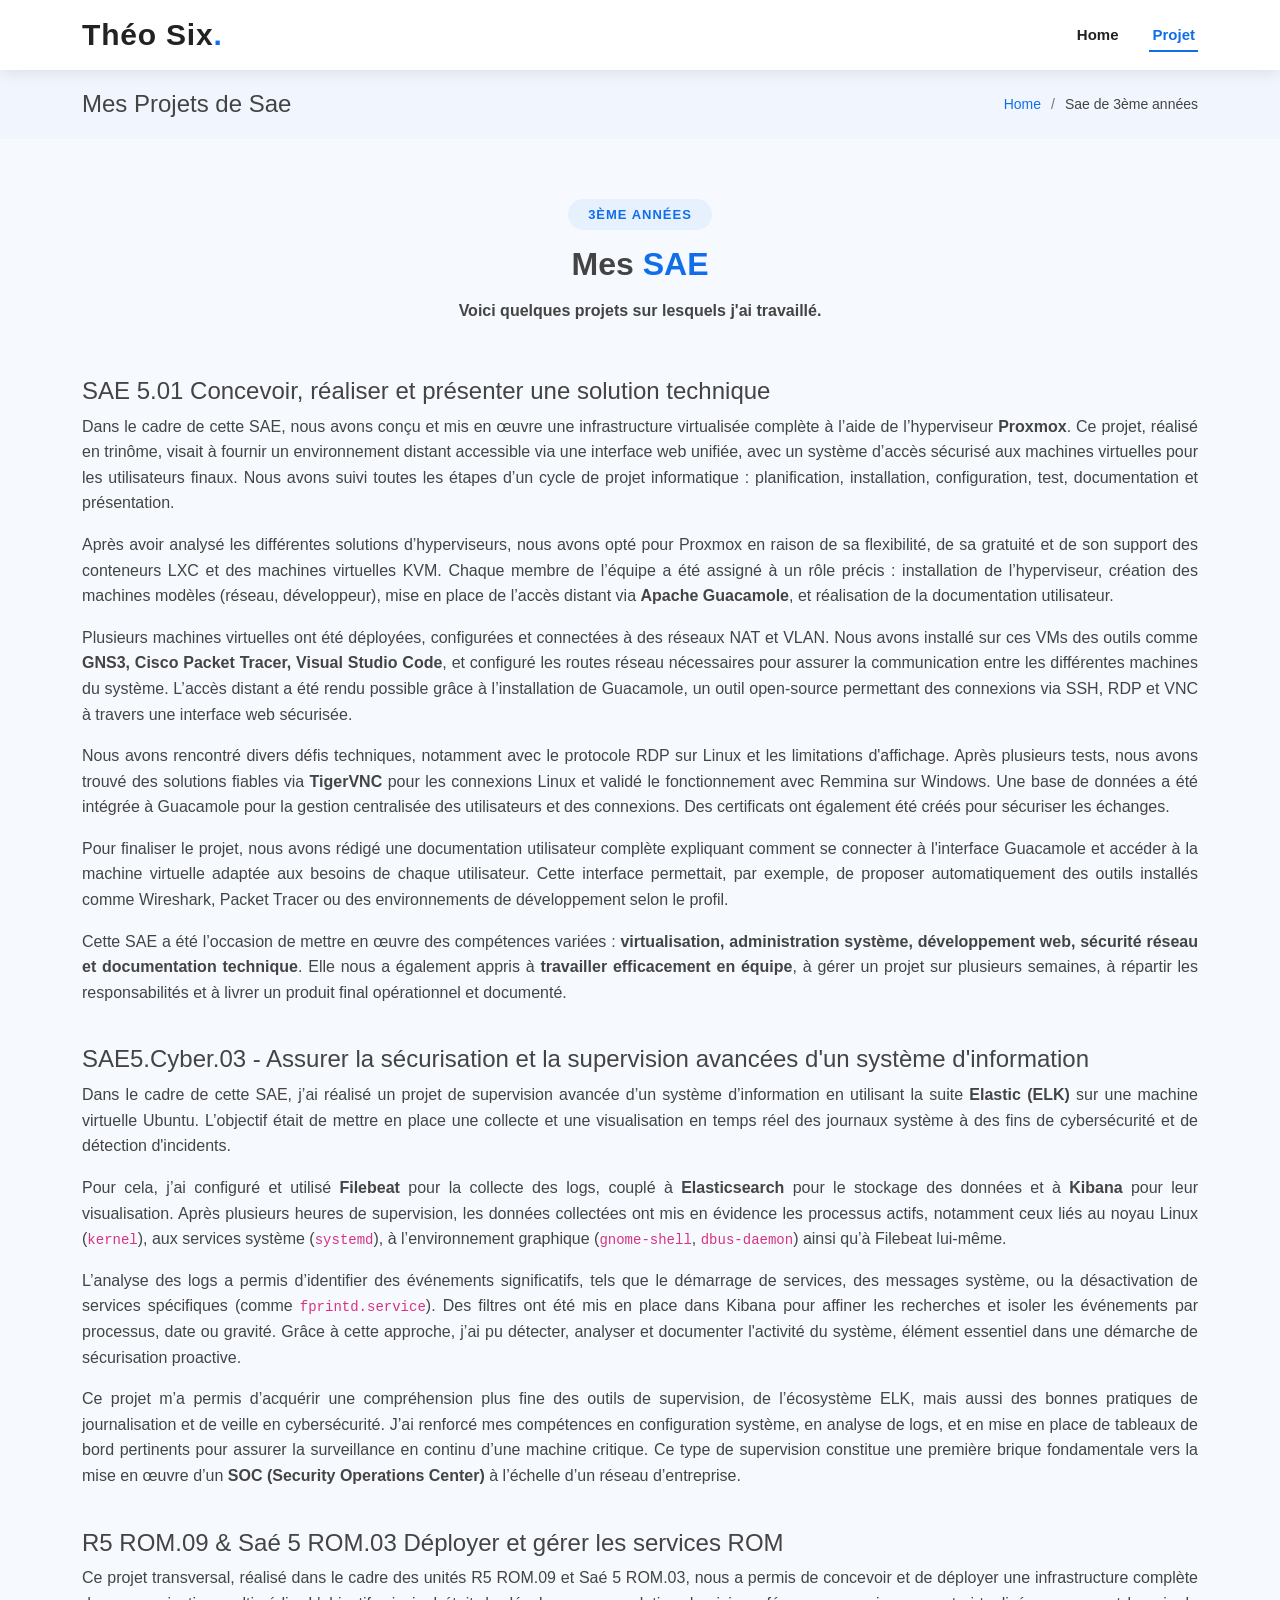
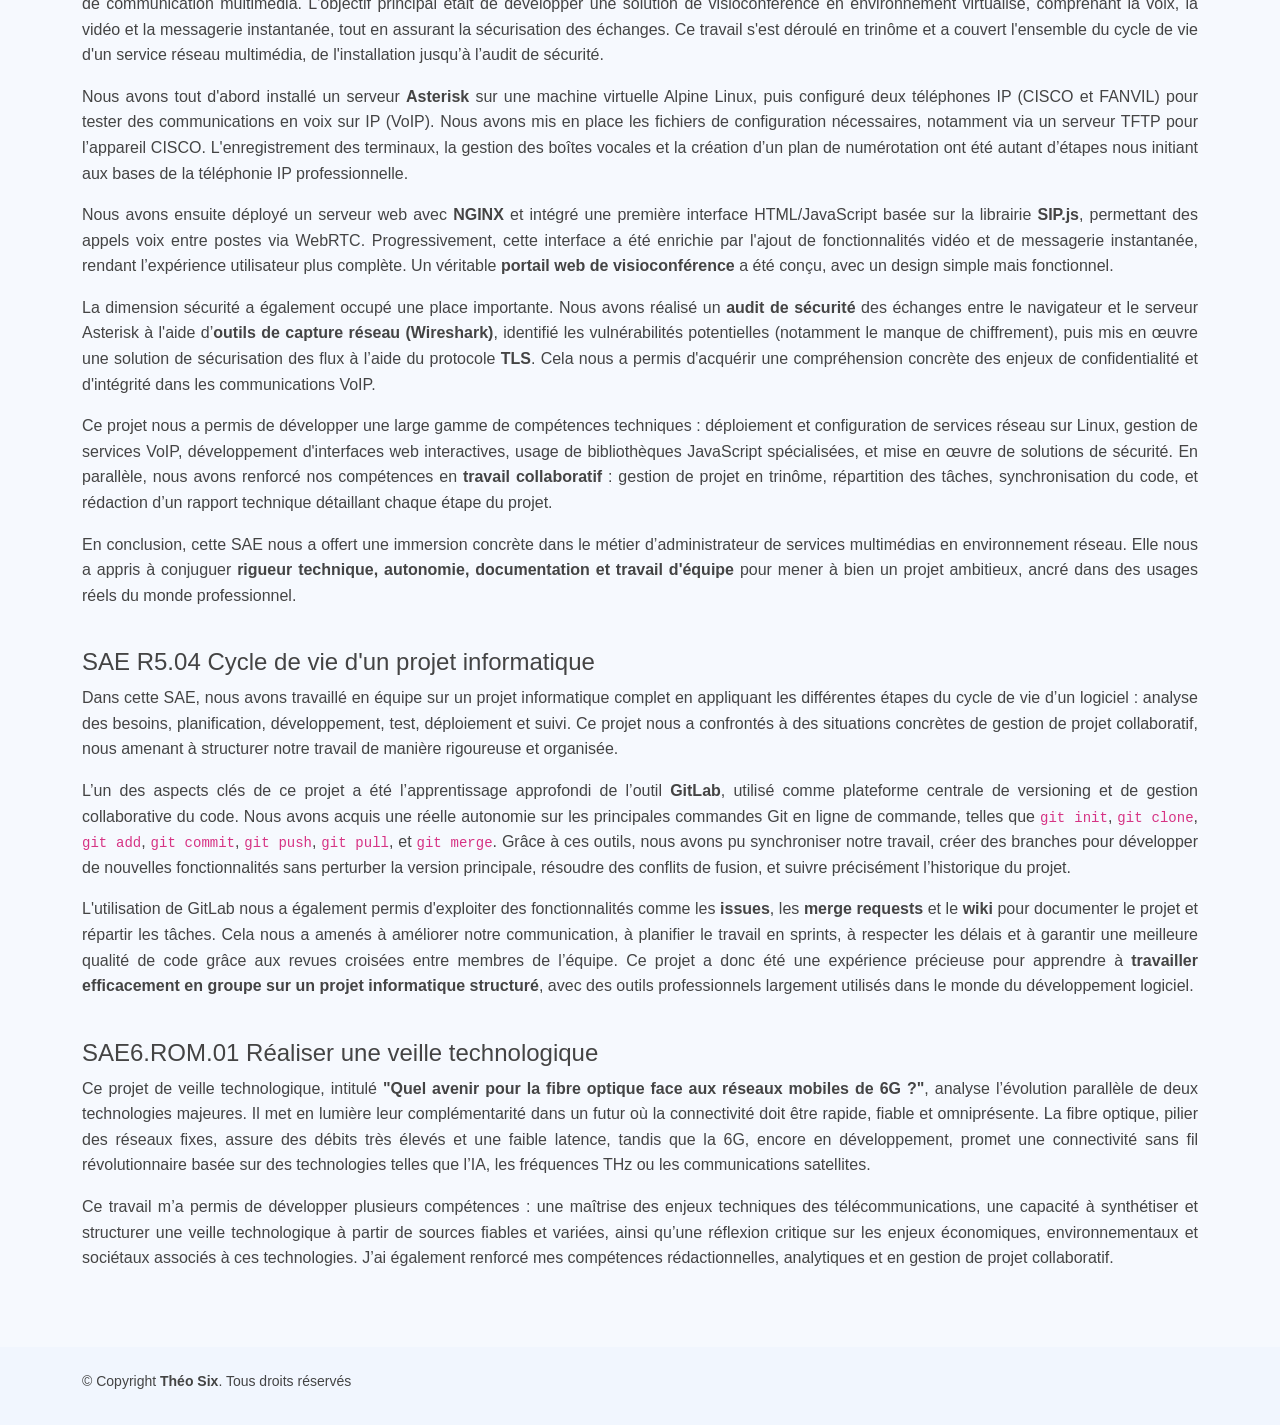
==== commit d3796ecd: "Update Projets.html" ====
--- a/Projets.html
+++ b/Projets.html
@@ -71,33 +71,81 @@
 
       <div class="row">
 
-        <div class="col-lg-12">
-          <h4>SAE5.01 - Concevoir, réaliser et présenter une solution technique</h4>
-          <p>
-            Dans ce projet, j'ai configuré un réseau utilisant plusieurs VLANs afin de segmenter le trafic et d'améliorer la sécurité et l'efficacité du réseau. J'ai utilisé Cisco Packet Tracer pour la simulation et développé des scripts d'automatisation des configurations.
-          </p>
-        </div>
+       <div class="col-lg-12 mt-4">
+  <h4>SAE 5.01 Concevoir, réaliser et présenter une solution technique</h4>
+  <p style="text-align: justify; font-size: 16px; line-height: 1.6;">
+    Dans le cadre de cette SAE, nous avons conçu et mis en œuvre une infrastructure virtualisée complète à l’aide de l’hyperviseur <strong>Proxmox</strong>. Ce projet, réalisé en trinôme, visait à fournir un environnement distant accessible via une interface web unifiée, avec un système d’accès sécurisé aux machines virtuelles pour les utilisateurs finaux. Nous avons suivi toutes les étapes d’un cycle de projet informatique : planification, installation, configuration, test, documentation et présentation.
+  </p>
+  <p style="text-align: justify; font-size: 16px; line-height: 1.6;">
+    Après avoir analysé les différentes solutions d’hyperviseurs, nous avons opté pour Proxmox en raison de sa flexibilité, de sa gratuité et de son support des conteneurs LXC et des machines virtuelles KVM. Chaque membre de l’équipe a été assigné à un rôle précis : installation de l’hyperviseur, création des machines modèles (réseau, développeur), mise en place de l’accès distant via <strong>Apache Guacamole</strong>, et réalisation de la documentation utilisateur.
+  </p>
+  <p style="text-align: justify; font-size: 16px; line-height: 1.6;">
+    Plusieurs machines virtuelles ont été déployées, configurées et connectées à des réseaux NAT et VLAN. Nous avons installé sur ces VMs des outils comme <strong>GNS3, Cisco Packet Tracer, Visual Studio Code</strong>, et configuré les routes réseau nécessaires pour assurer la communication entre les différentes machines du système. L’accès distant a été rendu possible grâce à l’installation de Guacamole, un outil open-source permettant des connexions via SSH, RDP et VNC à travers une interface web sécurisée.
+  </p>
+  <p style="text-align: justify; font-size: 16px; line-height: 1.6;">
+    Nous avons rencontré divers défis techniques, notamment avec le protocole RDP sur Linux et les limitations d'affichage. Après plusieurs tests, nous avons trouvé des solutions fiables via <strong>TigerVNC</strong> pour les connexions Linux et validé le fonctionnement avec Remmina sur Windows. Une base de données a été intégrée à Guacamole pour la gestion centralisée des utilisateurs et des connexions. Des certificats ont également été créés pour sécuriser les échanges.
+  </p>
+  <p style="text-align: justify; font-size: 16px; line-height: 1.6;">
+    Pour finaliser le projet, nous avons rédigé une documentation utilisateur complète expliquant comment se connecter à l'interface Guacamole et accéder à la machine virtuelle adaptée aux besoins de chaque utilisateur. Cette interface permettait, par exemple, de proposer automatiquement des outils installés comme Wireshark, Packet Tracer ou des environnements de développement selon le profil.
+  </p>
+  <p style="text-align: justify; font-size: 16px; line-height: 1.6;">
+    Cette SAE a été l’occasion de mettre en œuvre des compétences variées : <strong>virtualisation, administration système, développement web, sécurité réseau et documentation technique</strong>. Elle nous a également appris à <strong>travailler efficacement en équipe</strong>, à gérer un projet sur plusieurs semaines, à répartir les responsabilités et à livrer un produit final opérationnel et documenté.
+  </p>
+</div>
+
+
+    <div class="col-lg-12 mt-4">
+  <h4>SAE5.Cyber.03 - Assurer la sécurisation et la supervision avancées d'un système d'information</h4>
+  <p style="text-align: justify; font-size: 16px; line-height: 1.6;">
+    Dans le cadre de cette SAE, j’ai réalisé un projet de supervision avancée d’un système d’information en utilisant la suite <strong>Elastic (ELK)</strong> sur une machine virtuelle Ubuntu. L’objectif était de mettre en place une collecte et une visualisation en temps réel des journaux système à des fins de cybersécurité et de détection d'incidents.
+  </p>
+  <p style="text-align: justify; font-size: 16px; line-height: 1.6;">
+    Pour cela, j’ai configuré et utilisé <strong>Filebeat</strong> pour la collecte des logs, couplé à <strong>Elasticsearch</strong> pour le stockage des données et à <strong>Kibana</strong> pour leur visualisation. Après plusieurs heures de supervision, les données collectées ont mis en évidence les processus actifs, notamment ceux liés au noyau Linux (<code>kernel</code>), aux services système (<code>systemd</code>), à l’environnement graphique (<code>gnome-shell</code>, <code>dbus-daemon</code>) ainsi qu’à Filebeat lui-même. 
+  </p>
+  <p style="text-align: justify; font-size: 16px; line-height: 1.6;">
+    L’analyse des logs a permis d’identifier des événements significatifs, tels que le démarrage de services, des messages système, ou la désactivation de services spécifiques (comme <code>fprintd.service</code>). Des filtres ont été mis en place dans Kibana pour affiner les recherches et isoler les événements par processus, date ou gravité. Grâce à cette approche, j’ai pu détecter, analyser et documenter l'activité du système, élément essentiel dans une démarche de sécurisation proactive.
+  </p>
+  <p style="text-align: justify; font-size: 16px; line-height: 1.6;">
+    Ce projet m’a permis d’acquérir une compréhension plus fine des outils de supervision, de l’écosystème ELK, mais aussi des bonnes pratiques de journalisation et de veille en cybersécurité. J’ai renforcé mes compétences en configuration système, en analyse de logs, et en mise en place de tableaux de bord pertinents pour assurer la surveillance en continu d’une machine critique. Ce type de supervision constitue une première brique fondamentale vers la mise en œuvre d’un <strong>SOC (Security Operations Center)</strong> à l’échelle d’un réseau d’entreprise.
+  </p>
+</div>
 
         <div class="col-lg-12 mt-4">
-          <h4>SAE5.Cyber.03 - Assurer la sécurisation et la supervision avancées d'un système d'information</h4>
-          <p>
-            Réalisation d'un audit complet de cybersécurité pour une entreprise fictive. Analyse des risques, proposition de solutions correctives, et rédaction d'un rapport professionnel suivant les normes ISO 27001.
-          </p>
-        </div>
+  <h4>R5 ROM.09 & Saé 5 ROM.03 Déployer et gérer les services ROM</h4>
+  <p style="text-align: justify; font-size: 16px; line-height: 1.6;">
+    Ce projet transversal, réalisé dans le cadre des unités R5 ROM.09 et Saé 5 ROM.03, nous a permis de concevoir et de déployer une infrastructure complète de communication multimédia. L'objectif principal était de développer une solution de visioconférence en environnement virtualisé, comprenant la voix, la vidéo et la messagerie instantanée, tout en assurant la sécurisation des échanges. Ce travail s'est déroulé en trinôme et a couvert l'ensemble du cycle de vie d'un service réseau multimédia, de l'installation jusqu’à l’audit de sécurité.
+  </p>
+  <p style="text-align: justify; font-size: 16px; line-height: 1.6;">
+    Nous avons tout d'abord installé un serveur <strong>Asterisk</strong> sur une machine virtuelle Alpine Linux, puis configuré deux téléphones IP (CISCO et FANVIL) pour tester des communications en voix sur IP (VoIP). Nous avons mis en place les fichiers de configuration nécessaires, notamment via un serveur TFTP pour l’appareil CISCO. L'enregistrement des terminaux, la gestion des boîtes vocales et la création d’un plan de numérotation ont été autant d’étapes nous initiant aux bases de la téléphonie IP professionnelle.
+  </p>
+  <p style="text-align: justify; font-size: 16px; line-height: 1.6;">
+    Nous avons ensuite déployé un serveur web avec <strong>NGINX</strong> et intégré une première interface HTML/JavaScript basée sur la librairie <strong>SIP.js</strong>, permettant des appels voix entre postes via WebRTC. Progressivement, cette interface a été enrichie par l'ajout de fonctionnalités vidéo et de messagerie instantanée, rendant l’expérience utilisateur plus complète. Un véritable <strong>portail web de visioconférence</strong> a été conçu, avec un design simple mais fonctionnel.
+  </p>
+  <p style="text-align: justify; font-size: 16px; line-height: 1.6;">
+    La dimension sécurité a également occupé une place importante. Nous avons réalisé un <strong>audit de sécurité</strong> des échanges entre le navigateur et le serveur Asterisk à l'aide d’<strong>outils de capture réseau (Wireshark)</strong>, identifié les vulnérabilités potentielles (notamment le manque de chiffrement), puis mis en œuvre une solution de sécurisation des flux à l’aide du protocole <strong>TLS</strong>. Cela nous a permis d'acquérir une compréhension concrète des enjeux de confidentialité et d'intégrité dans les communications VoIP.
+  </p>
+  <p style="text-align: justify; font-size: 16px; line-height: 1.6;">
+    Ce projet nous a permis de développer une large gamme de compétences techniques : déploiement et configuration de services réseau sur Linux, gestion de services VoIP, développement d'interfaces web interactives, usage de bibliothèques JavaScript spécialisées, et mise en œuvre de solutions de sécurité. En parallèle, nous avons renforcé nos compétences en <strong>travail collaboratif</strong> : gestion de projet en trinôme, répartition des tâches, synchronisation du code, et rédaction d’un rapport technique détaillant chaque étape du projet.
+  </p>
+  <p style="text-align: justify; font-size: 16px; line-height: 1.6;">
+    En conclusion, cette SAE nous a offert une immersion concrète dans le métier d’administrateur de services multimédias en environnement réseau. Elle nous a appris à conjuguer <strong>rigueur technique, autonomie, documentation et travail d'équipe</strong> pour mener à bien un projet ambitieux, ancré dans des usages réels du monde professionnel.
+  </p>
+</div>
 
-        <div class="col-lg-12 mt-4">
-          <h4>R5 ROM.09 & Saé 5 ROM.03 Déployer et gérer les services ROM</h4>
-          <p>
-            Développement d'un site web vitrine entièrement responsive avec HTML, CSS, et Bootstrap. Ce site met en avant mes compétences, mon parcours professionnel, et mes projets personnels.
-          </p>
-        </div>
 
-        <div class="col-lg-12 mt-4">
-          <h4>SAE R5.04 Cycle de vie d'un projet informatique</h4>
-          <p>
-            Utilisation de RPG Maker et Ren'Py pour créer un jeu vidéo interactif avec scénario, graphismes personnalisés et système de sauvegarde. Projet personnel pour approfondir mes compétences en logique de programmation et en design graphique.
-          </p>
-        </div>
+       <div class="col-lg-12 mt-4">
+  <h4>SAE R5.04 Cycle de vie d'un projet informatique</h4>
+  <p style="text-align: justify; font-size: 16px; line-height: 1.6;">
+    Dans cette SAE, nous avons travaillé en équipe sur un projet informatique complet en appliquant les différentes étapes du cycle de vie d’un logiciel : analyse des besoins, planification, développement, test, déploiement et suivi. Ce projet nous a confrontés à des situations concrètes de gestion de projet collaboratif, nous amenant à structurer notre travail de manière rigoureuse et organisée.
+  </p>
+  <p style="text-align: justify; font-size: 16px; line-height: 1.6;">
+    L’un des aspects clés de ce projet a été l’apprentissage approfondi de l’outil <strong>GitLab</strong>, utilisé comme plateforme centrale de versioning et de gestion collaborative du code. Nous avons acquis une réelle autonomie sur les principales commandes Git en ligne de commande, telles que <code>git init</code>, <code>git clone</code>, <code>git add</code>, <code>git commit</code>, <code>git push</code>, <code>git pull</code>, et <code>git merge</code>. Grâce à ces outils, nous avons pu synchroniser notre travail, créer des branches pour développer de nouvelles fonctionnalités sans perturber la version principale, résoudre des conflits de fusion, et suivre précisément l’historique du projet.
+  </p>
+  <p style="text-align: justify; font-size: 16px; line-height: 1.6;">
+    L'utilisation de GitLab nous a également permis d'exploiter des fonctionnalités comme les <strong>issues</strong>, les <strong>merge requests</strong> et le <strong>wiki</strong> pour documenter le projet et répartir les tâches. Cela nous a amenés à améliorer notre communication, à planifier le travail en sprints, à respecter les délais et à garantir une meilleure qualité de code grâce aux revues croisées entre membres de l’équipe. Ce projet a donc été une expérience précieuse pour apprendre à <strong>travailler efficacement en groupe sur un projet informatique structuré</strong>, avec des outils professionnels largement utilisés dans le monde du développement logiciel.
+  </p>
+</div>
+
         <div class="col-lg-12 mt-4">
           <h4>SAE6.ROM.01 Réaliser une veille technologique</h4>
 <p style="text-align: justify; font-size: 16px; line-height: 1.6;">
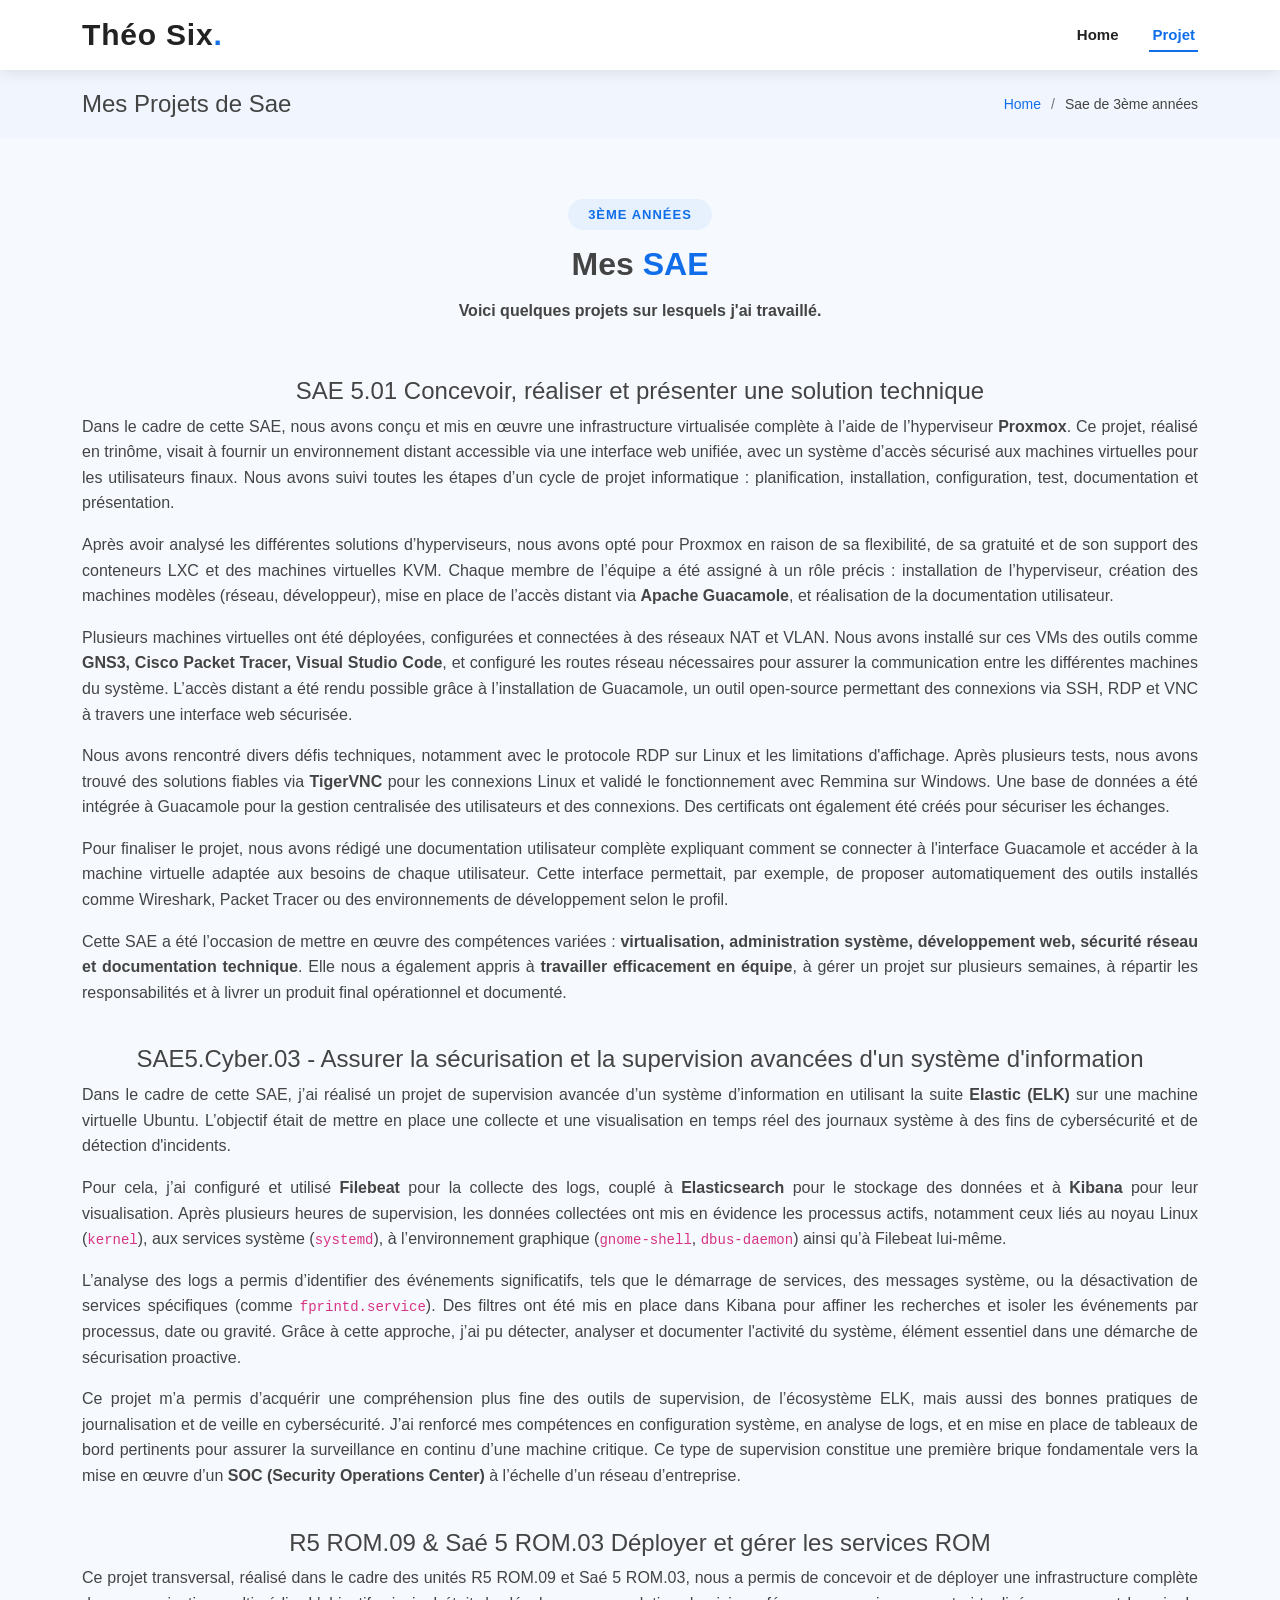
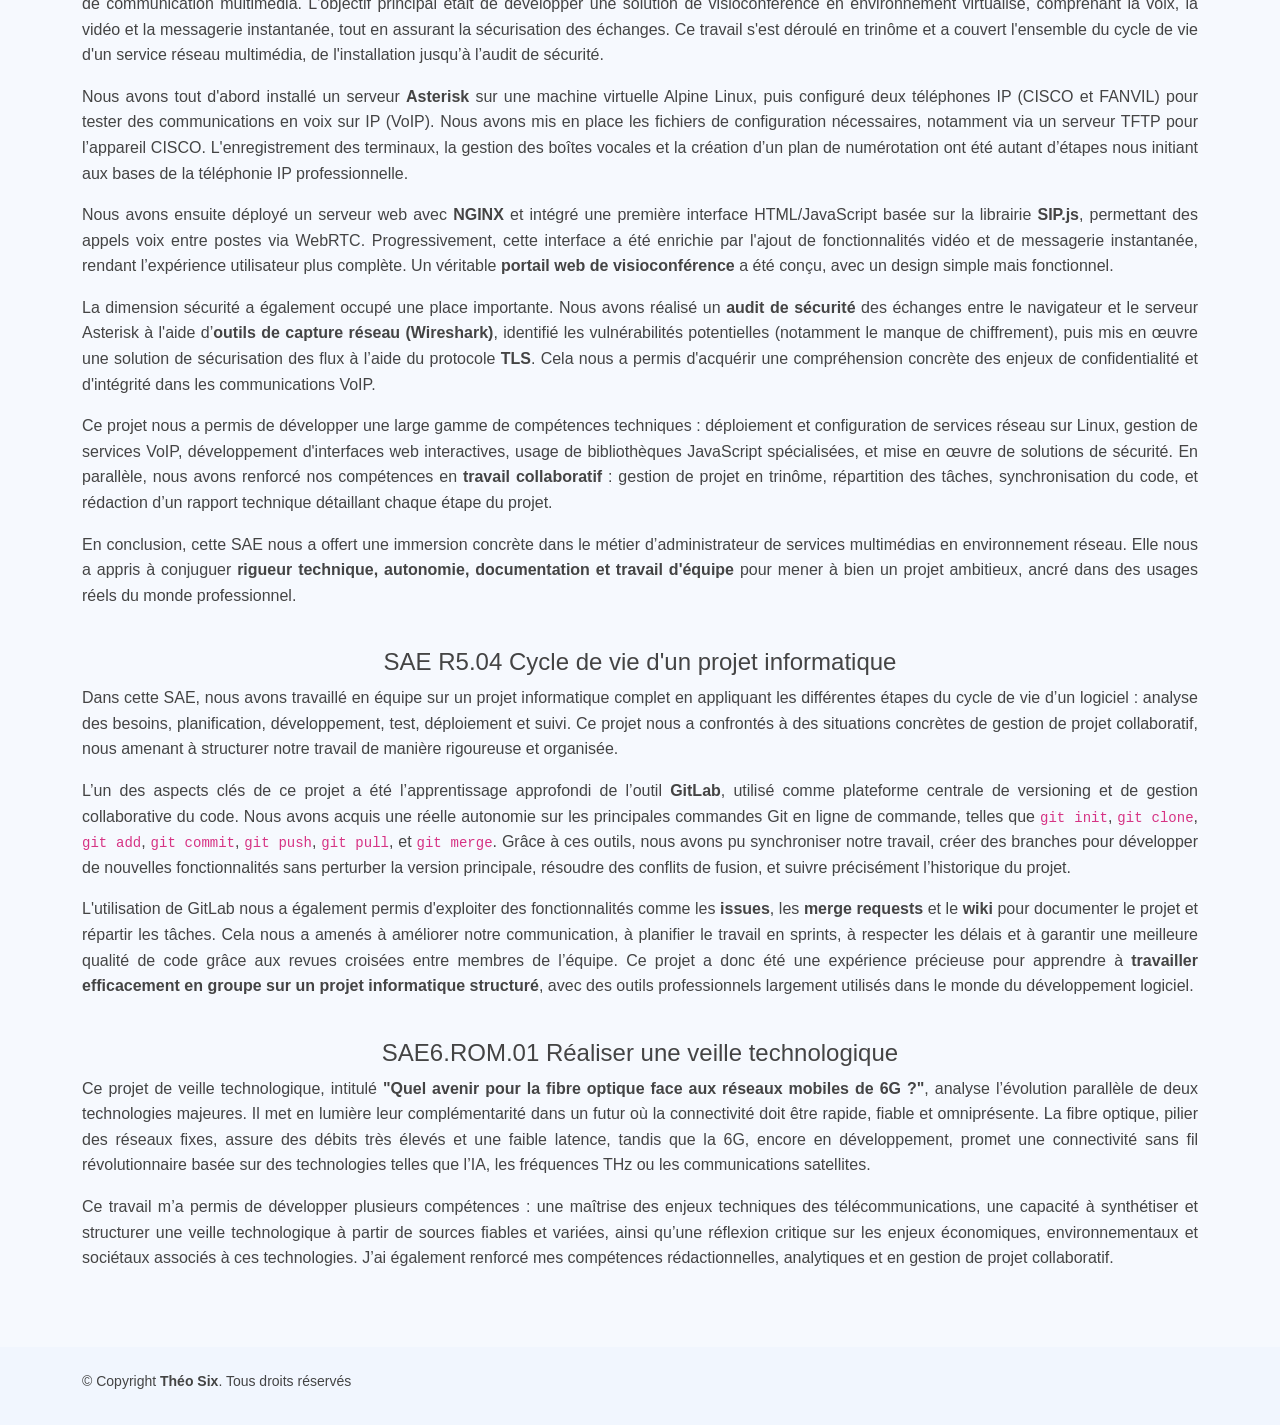
==== commit c246fb5a: "Update Projets.html" ====
--- a/Projets.html
+++ b/Projets.html
@@ -72,7 +72,7 @@
       <div class="row">
 
        <div class="col-lg-12 mt-4">
-  <h4>SAE 5.01 Concevoir, réaliser et présenter une solution technique</h4>
+  <h4 style="text-align: center;">SAE 5.01 Concevoir, réaliser et présenter une solution technique</h4>
   <p style="text-align: justify; font-size: 16px; line-height: 1.6;">
     Dans le cadre de cette SAE, nous avons conçu et mis en œuvre une infrastructure virtualisée complète à l’aide de l’hyperviseur <strong>Proxmox</strong>. Ce projet, réalisé en trinôme, visait à fournir un environnement distant accessible via une interface web unifiée, avec un système d’accès sécurisé aux machines virtuelles pour les utilisateurs finaux. Nous avons suivi toutes les étapes d’un cycle de projet informatique : planification, installation, configuration, test, documentation et présentation.
   </p>
@@ -95,7 +95,7 @@
 
 
     <div class="col-lg-12 mt-4">
-  <h4>SAE5.Cyber.03 - Assurer la sécurisation et la supervision avancées d'un système d'information</h4>
+  <h4 style="text-align: center;">SAE5.Cyber.03 - Assurer la sécurisation et la supervision avancées d'un système d'information</h4>
   <p style="text-align: justify; font-size: 16px; line-height: 1.6;">
     Dans le cadre de cette SAE, j’ai réalisé un projet de supervision avancée d’un système d’information en utilisant la suite <strong>Elastic (ELK)</strong> sur une machine virtuelle Ubuntu. L’objectif était de mettre en place une collecte et une visualisation en temps réel des journaux système à des fins de cybersécurité et de détection d'incidents.
   </p>
@@ -111,7 +111,7 @@
 </div>
 
         <div class="col-lg-12 mt-4">
-  <h4>R5 ROM.09 & Saé 5 ROM.03 Déployer et gérer les services ROM</h4>
+  <h4 style="text-align: center;">R5 ROM.09 & Saé 5 ROM.03 Déployer et gérer les services ROM</h4>
   <p style="text-align: justify; font-size: 16px; line-height: 1.6;">
     Ce projet transversal, réalisé dans le cadre des unités R5 ROM.09 et Saé 5 ROM.03, nous a permis de concevoir et de déployer une infrastructure complète de communication multimédia. L'objectif principal était de développer une solution de visioconférence en environnement virtualisé, comprenant la voix, la vidéo et la messagerie instantanée, tout en assurant la sécurisation des échanges. Ce travail s'est déroulé en trinôme et a couvert l'ensemble du cycle de vie d'un service réseau multimédia, de l'installation jusqu’à l’audit de sécurité.
   </p>
@@ -134,7 +134,7 @@
 
 
        <div class="col-lg-12 mt-4">
-  <h4>SAE R5.04 Cycle de vie d'un projet informatique</h4>
+  <h4 style="text-align: center;">SAE R5.04 Cycle de vie d'un projet informatique</h4>
   <p style="text-align: justify; font-size: 16px; line-height: 1.6;">
     Dans cette SAE, nous avons travaillé en équipe sur un projet informatique complet en appliquant les différentes étapes du cycle de vie d’un logiciel : analyse des besoins, planification, développement, test, déploiement et suivi. Ce projet nous a confrontés à des situations concrètes de gestion de projet collaboratif, nous amenant à structurer notre travail de manière rigoureuse et organisée.
   </p>
@@ -147,7 +147,7 @@
 </div>
 
         <div class="col-lg-12 mt-4">
-          <h4>SAE6.ROM.01 Réaliser une veille technologique</h4>
+          <h4 style="text-align: center;">SAE6.ROM.01 Réaliser une veille technologique</h4>
 <p style="text-align: justify; font-size: 16px; line-height: 1.6;">
   Ce projet de veille technologique, intitulé <strong>"Quel avenir pour la fibre optique face aux réseaux mobiles de 6G ?"</strong>, analyse l’évolution parallèle de deux technologies majeures. Il met en lumière leur complémentarité dans un futur où la connectivité doit être rapide, fiable et omniprésente. La fibre optique, pilier des réseaux fixes, assure des débits très élevés et une faible latence, tandis que la 6G, encore en développement, promet une connectivité sans fil révolutionnaire basée sur des technologies telles que l’IA, les fréquences THz ou les communications satellites.
 </p>
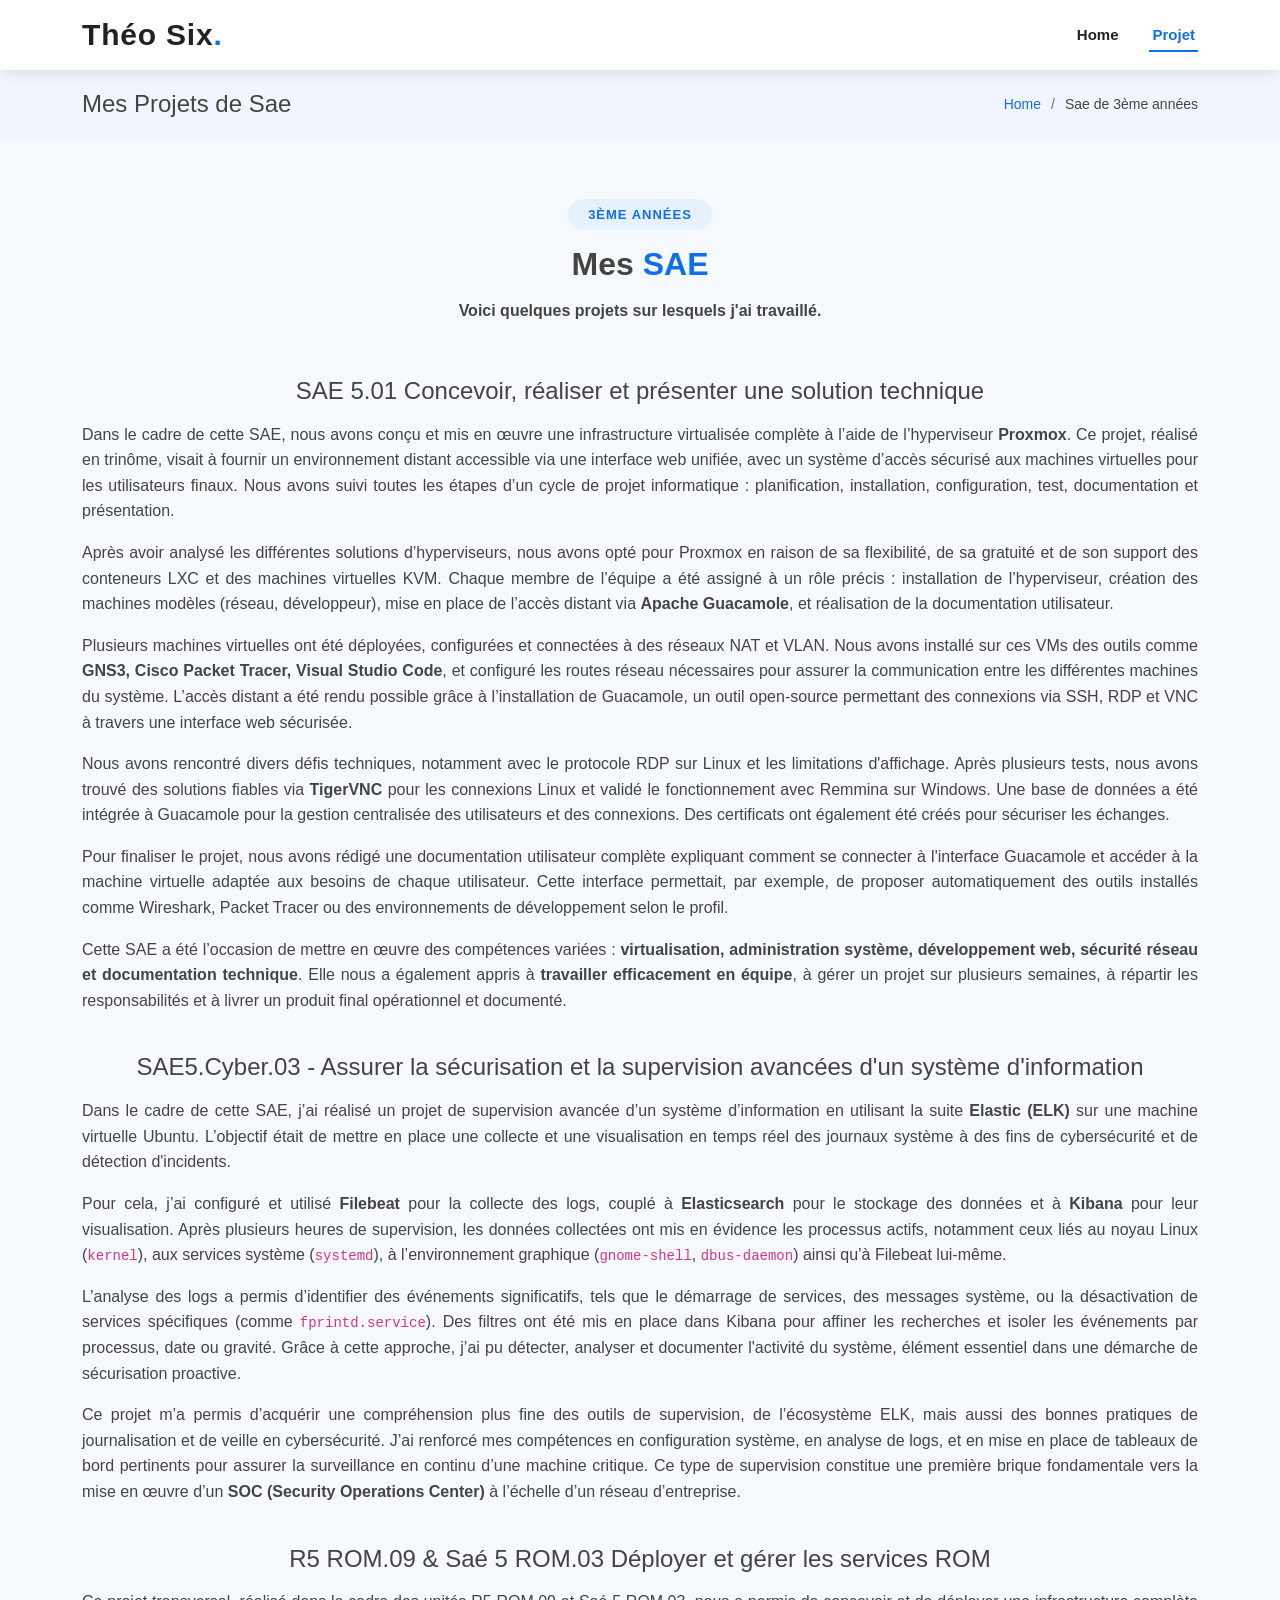
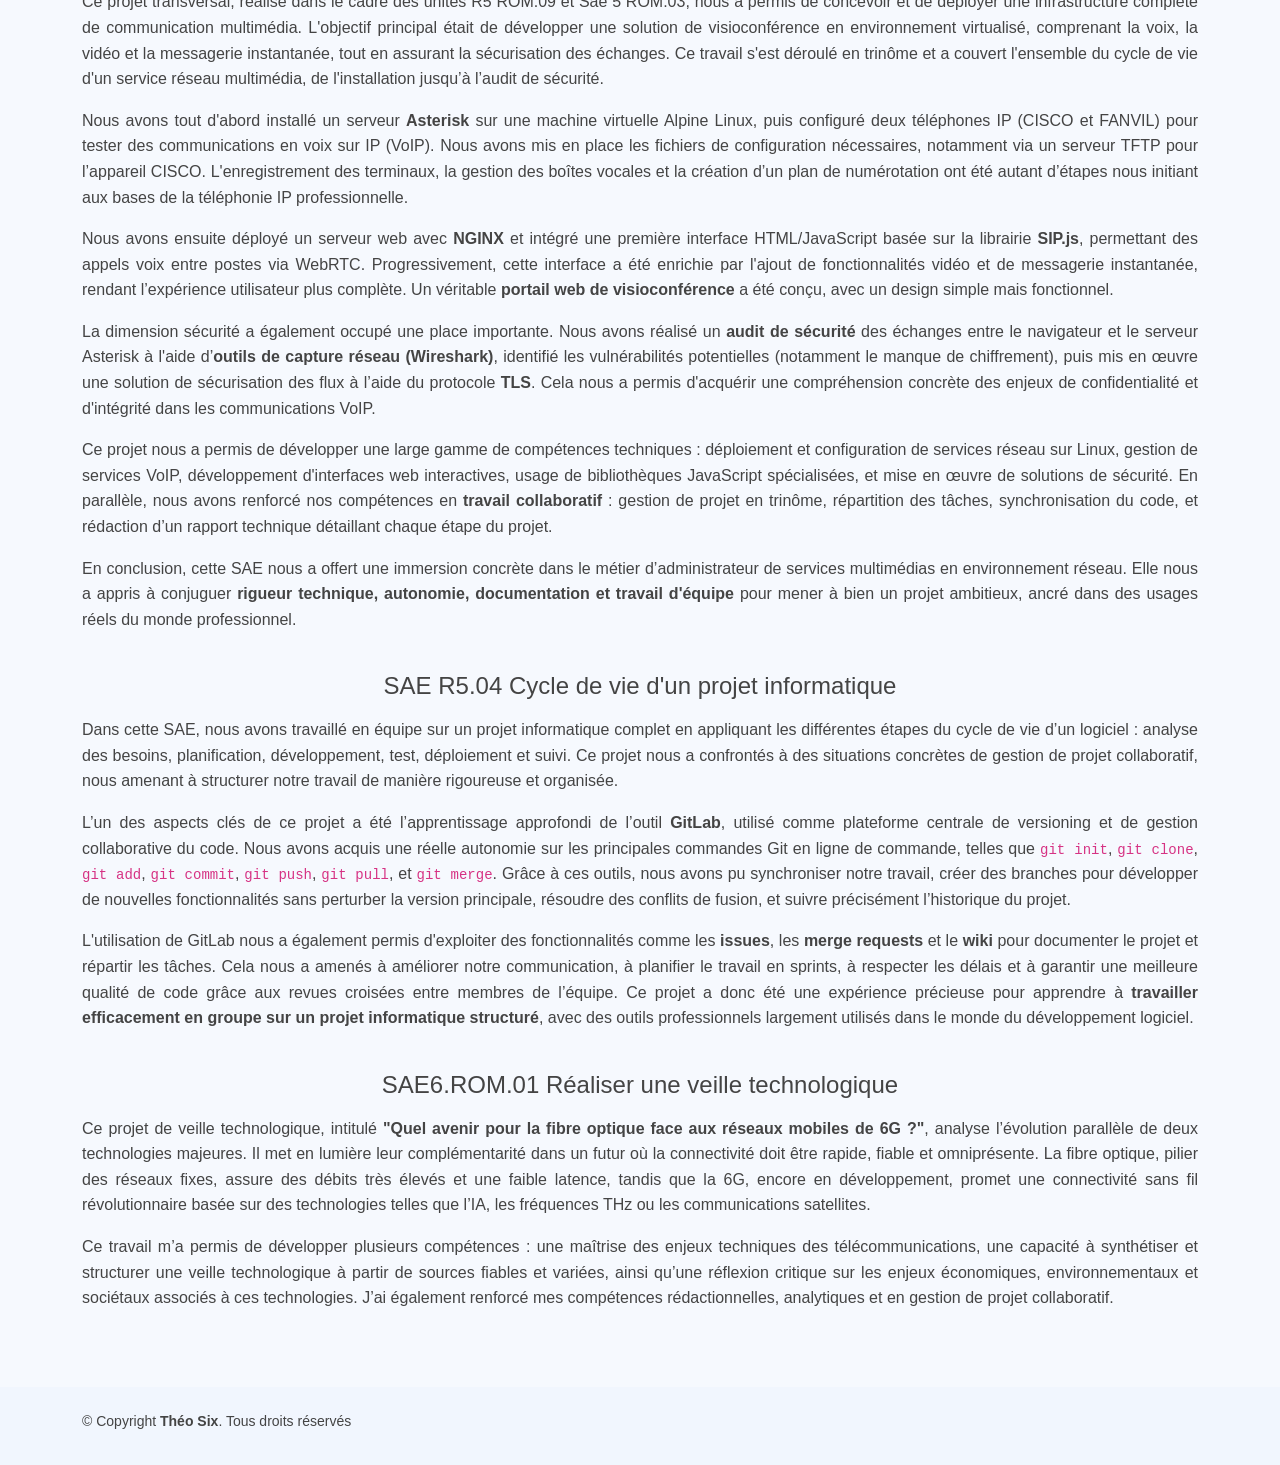
==== commit b18c534f: "Update Projets.html" ====
--- a/Projets.html
+++ b/Projets.html
@@ -72,7 +72,7 @@
       <div class="row">
 
        <div class="col-lg-12 mt-4">
-  <h4 style="text-align: center;">SAE 5.01 Concevoir, réaliser et présenter une solution technique</h4>
+  <h4 style="text-align: center; margin-bottom: 16px;">SAE 5.01 Concevoir, réaliser et présenter une solution technique</h4>
   <p style="text-align: justify; font-size: 16px; line-height: 1.6;">
     Dans le cadre de cette SAE, nous avons conçu et mis en œuvre une infrastructure virtualisée complète à l’aide de l’hyperviseur <strong>Proxmox</strong>. Ce projet, réalisé en trinôme, visait à fournir un environnement distant accessible via une interface web unifiée, avec un système d’accès sécurisé aux machines virtuelles pour les utilisateurs finaux. Nous avons suivi toutes les étapes d’un cycle de projet informatique : planification, installation, configuration, test, documentation et présentation.
   </p>
@@ -95,7 +95,7 @@
 
 
     <div class="col-lg-12 mt-4">
-  <h4 style="text-align: center;">SAE5.Cyber.03 - Assurer la sécurisation et la supervision avancées d'un système d'information</h4>
+  <h4 style="text-align: center; margin-bottom: 16px;">SAE5.Cyber.03 - Assurer la sécurisation et la supervision avancées d'un système d'information</h4>
   <p style="text-align: justify; font-size: 16px; line-height: 1.6;">
     Dans le cadre de cette SAE, j’ai réalisé un projet de supervision avancée d’un système d’information en utilisant la suite <strong>Elastic (ELK)</strong> sur une machine virtuelle Ubuntu. L’objectif était de mettre en place une collecte et une visualisation en temps réel des journaux système à des fins de cybersécurité et de détection d'incidents.
   </p>
@@ -111,7 +111,7 @@
 </div>
 
         <div class="col-lg-12 mt-4">
-  <h4 style="text-align: center;">R5 ROM.09 & Saé 5 ROM.03 Déployer et gérer les services ROM</h4>
+  <h4 style="text-align: center; margin-bottom: 16px;">R5 ROM.09 & Saé 5 ROM.03 Déployer et gérer les services ROM</h4>
   <p style="text-align: justify; font-size: 16px; line-height: 1.6;">
     Ce projet transversal, réalisé dans le cadre des unités R5 ROM.09 et Saé 5 ROM.03, nous a permis de concevoir et de déployer une infrastructure complète de communication multimédia. L'objectif principal était de développer une solution de visioconférence en environnement virtualisé, comprenant la voix, la vidéo et la messagerie instantanée, tout en assurant la sécurisation des échanges. Ce travail s'est déroulé en trinôme et a couvert l'ensemble du cycle de vie d'un service réseau multimédia, de l'installation jusqu’à l’audit de sécurité.
   </p>
@@ -134,7 +134,7 @@
 
 
        <div class="col-lg-12 mt-4">
-  <h4 style="text-align: center;">SAE R5.04 Cycle de vie d'un projet informatique</h4>
+  <h4 style="text-align: center; margin-bottom: 16px;">SAE R5.04 Cycle de vie d'un projet informatique</h4>
   <p style="text-align: justify; font-size: 16px; line-height: 1.6;">
     Dans cette SAE, nous avons travaillé en équipe sur un projet informatique complet en appliquant les différentes étapes du cycle de vie d’un logiciel : analyse des besoins, planification, développement, test, déploiement et suivi. Ce projet nous a confrontés à des situations concrètes de gestion de projet collaboratif, nous amenant à structurer notre travail de manière rigoureuse et organisée.
   </p>
@@ -147,7 +147,7 @@
 </div>
 
         <div class="col-lg-12 mt-4">
-          <h4 style="text-align: center;">SAE6.ROM.01 Réaliser une veille technologique</h4>
+          <h4 style="text-align: center; margin-bottom: 16px;">SAE6.ROM.01 Réaliser une veille technologique</h4>
 <p style="text-align: justify; font-size: 16px; line-height: 1.6;">
   Ce projet de veille technologique, intitulé <strong>"Quel avenir pour la fibre optique face aux réseaux mobiles de 6G ?"</strong>, analyse l’évolution parallèle de deux technologies majeures. Il met en lumière leur complémentarité dans un futur où la connectivité doit être rapide, fiable et omniprésente. La fibre optique, pilier des réseaux fixes, assure des débits très élevés et une faible latence, tandis que la 6G, encore en développement, promet une connectivité sans fil révolutionnaire basée sur des technologies telles que l’IA, les fréquences THz ou les communications satellites.
 </p>
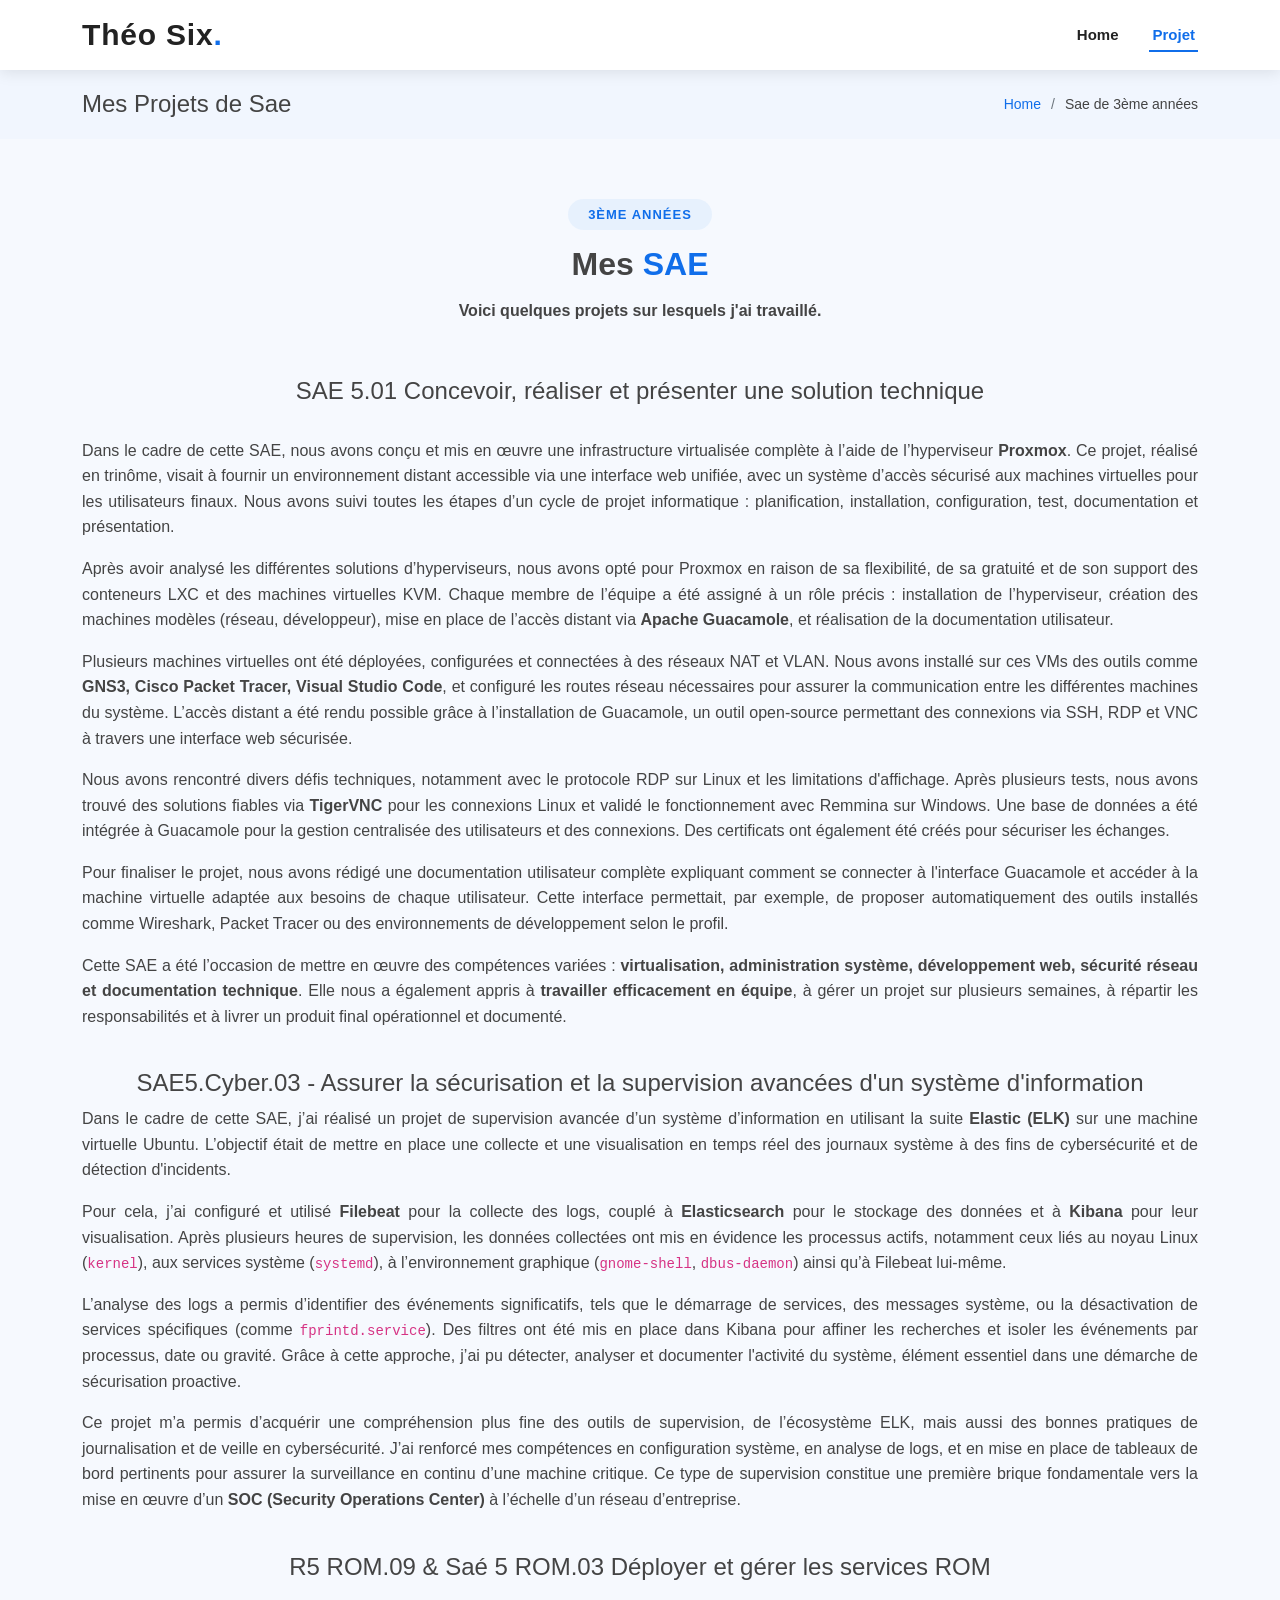
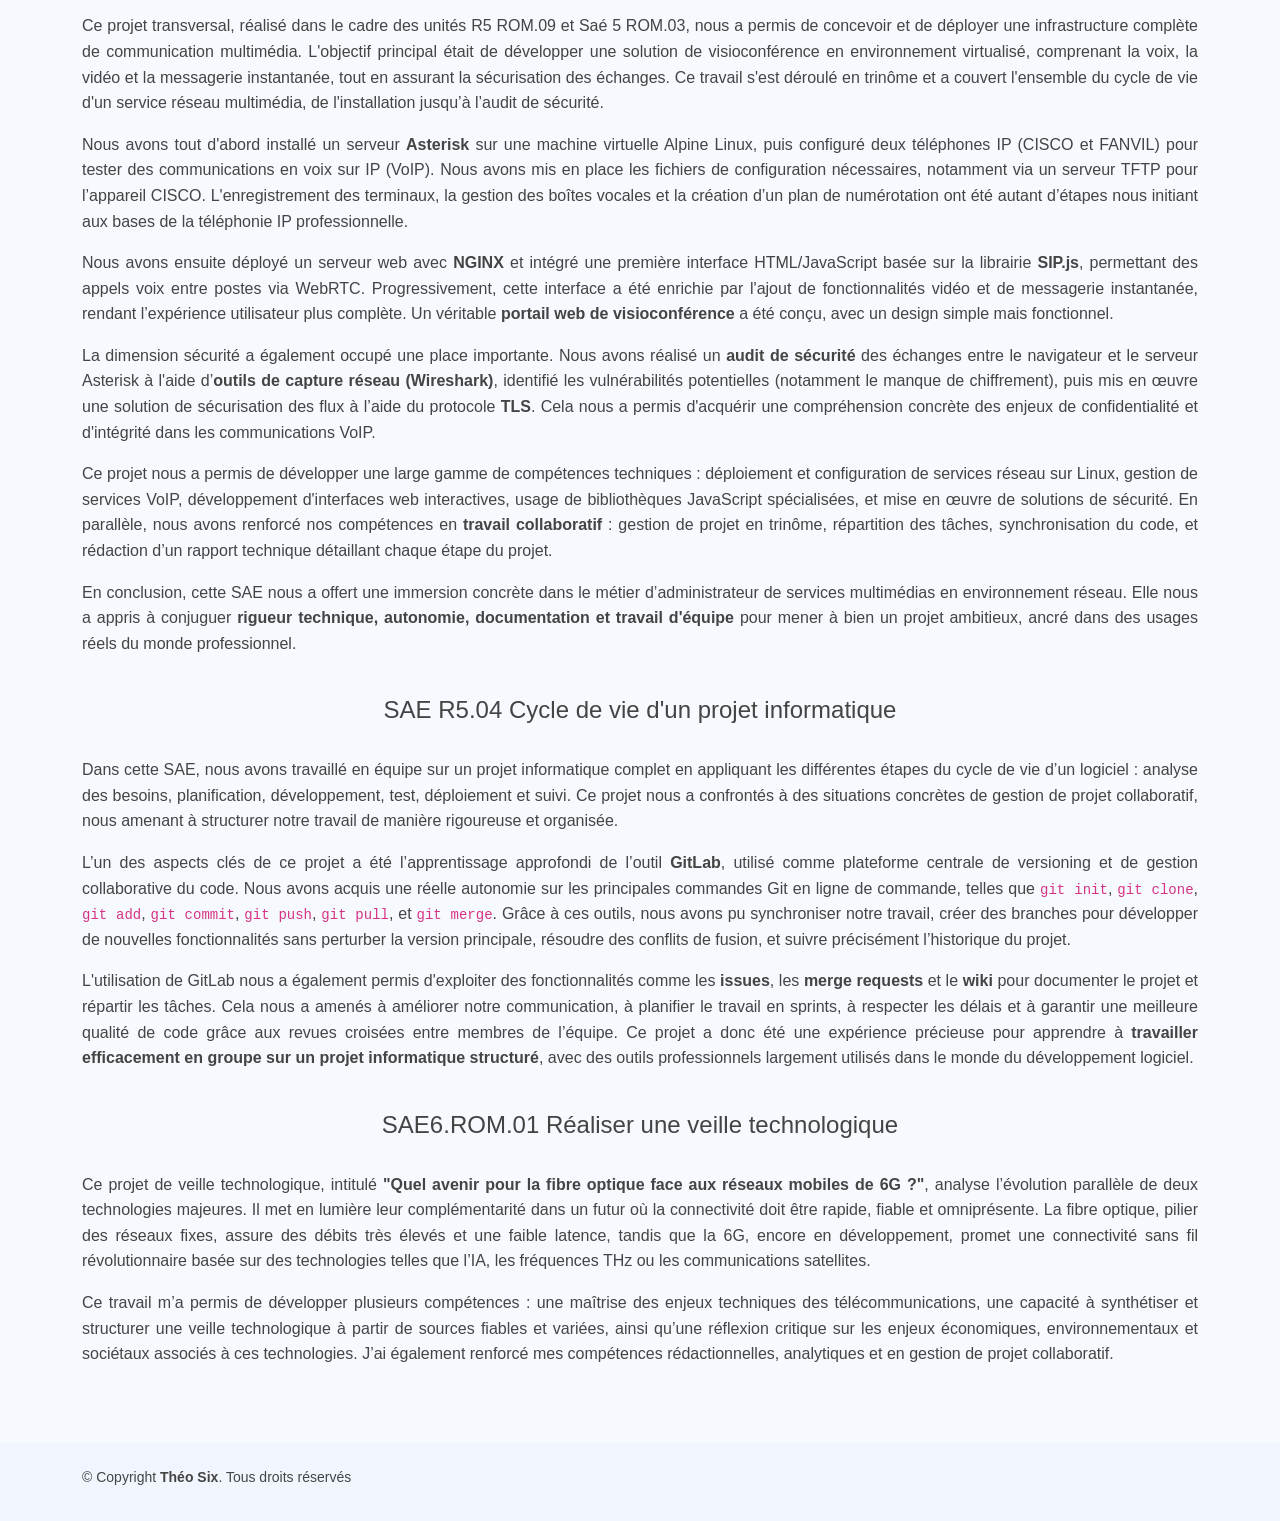
==== commit 6ef628f8: "Update Projets.html" ====
--- a/Projets.html
+++ b/Projets.html
@@ -72,7 +72,7 @@
       <div class="row">
 
        <div class="col-lg-12 mt-4">
-  <h4 style="text-align: center; margin-bottom: 16px;">SAE 5.01 Concevoir, réaliser et présenter une solution technique</h4>
+  <h4 style="text-align: center; margin-bottom: 32px;">SAE 5.01 Concevoir, réaliser et présenter une solution technique</h4>
   <p style="text-align: justify; font-size: 16px; line-height: 1.6;">
     Dans le cadre de cette SAE, nous avons conçu et mis en œuvre une infrastructure virtualisée complète à l’aide de l’hyperviseur <strong>Proxmox</strong>. Ce projet, réalisé en trinôme, visait à fournir un environnement distant accessible via une interface web unifiée, avec un système d’accès sécurisé aux machines virtuelles pour les utilisateurs finaux. Nous avons suivi toutes les étapes d’un cycle de projet informatique : planification, installation, configuration, test, documentation et présentation.
   </p>
@@ -95,7 +95,7 @@
 
 
     <div class="col-lg-12 mt-4">
-  <h4 style="text-align: center; margin-bottom: 16px;">SAE5.Cyber.03 - Assurer la sécurisation et la supervision avancées d'un système d'information</h4>
+  <h4 style="text-align: center; margin-bottom:32;">SAE5.Cyber.03 - Assurer la sécurisation et la supervision avancées d'un système d'information</h4>
   <p style="text-align: justify; font-size: 16px; line-height: 1.6;">
     Dans le cadre de cette SAE, j’ai réalisé un projet de supervision avancée d’un système d’information en utilisant la suite <strong>Elastic (ELK)</strong> sur une machine virtuelle Ubuntu. L’objectif était de mettre en place une collecte et une visualisation en temps réel des journaux système à des fins de cybersécurité et de détection d'incidents.
   </p>
@@ -111,7 +111,7 @@
 </div>
 
         <div class="col-lg-12 mt-4">
-  <h4 style="text-align: center; margin-bottom: 16px;">R5 ROM.09 & Saé 5 ROM.03 Déployer et gérer les services ROM</h4>
+  <h4 style="text-align: center; margin-bottom: 32px;">R5 ROM.09 & Saé 5 ROM.03 Déployer et gérer les services ROM</h4>
   <p style="text-align: justify; font-size: 16px; line-height: 1.6;">
     Ce projet transversal, réalisé dans le cadre des unités R5 ROM.09 et Saé 5 ROM.03, nous a permis de concevoir et de déployer une infrastructure complète de communication multimédia. L'objectif principal était de développer une solution de visioconférence en environnement virtualisé, comprenant la voix, la vidéo et la messagerie instantanée, tout en assurant la sécurisation des échanges. Ce travail s'est déroulé en trinôme et a couvert l'ensemble du cycle de vie d'un service réseau multimédia, de l'installation jusqu’à l’audit de sécurité.
   </p>
@@ -134,7 +134,7 @@
 
 
        <div class="col-lg-12 mt-4">
-  <h4 style="text-align: center; margin-bottom: 16px;">SAE R5.04 Cycle de vie d'un projet informatique</h4>
+  <h4 style="text-align: center; margin-bottom: 32px;">SAE R5.04 Cycle de vie d'un projet informatique</h4>
   <p style="text-align: justify; font-size: 16px; line-height: 1.6;">
     Dans cette SAE, nous avons travaillé en équipe sur un projet informatique complet en appliquant les différentes étapes du cycle de vie d’un logiciel : analyse des besoins, planification, développement, test, déploiement et suivi. Ce projet nous a confrontés à des situations concrètes de gestion de projet collaboratif, nous amenant à structurer notre travail de manière rigoureuse et organisée.
   </p>
@@ -147,7 +147,7 @@
 </div>
 
         <div class="col-lg-12 mt-4">
-          <h4 style="text-align: center; margin-bottom: 16px;">SAE6.ROM.01 Réaliser une veille technologique</h4>
+          <h4 style="text-align: center; margin-bottom: 32px;">SAE6.ROM.01 Réaliser une veille technologique</h4>
 <p style="text-align: justify; font-size: 16px; line-height: 1.6;">
   Ce projet de veille technologique, intitulé <strong>"Quel avenir pour la fibre optique face aux réseaux mobiles de 6G ?"</strong>, analyse l’évolution parallèle de deux technologies majeures. Il met en lumière leur complémentarité dans un futur où la connectivité doit être rapide, fiable et omniprésente. La fibre optique, pilier des réseaux fixes, assure des débits très élevés et une faible latence, tandis que la 6G, encore en développement, promet une connectivité sans fil révolutionnaire basée sur des technologies telles que l’IA, les fréquences THz ou les communications satellites.
 </p>
